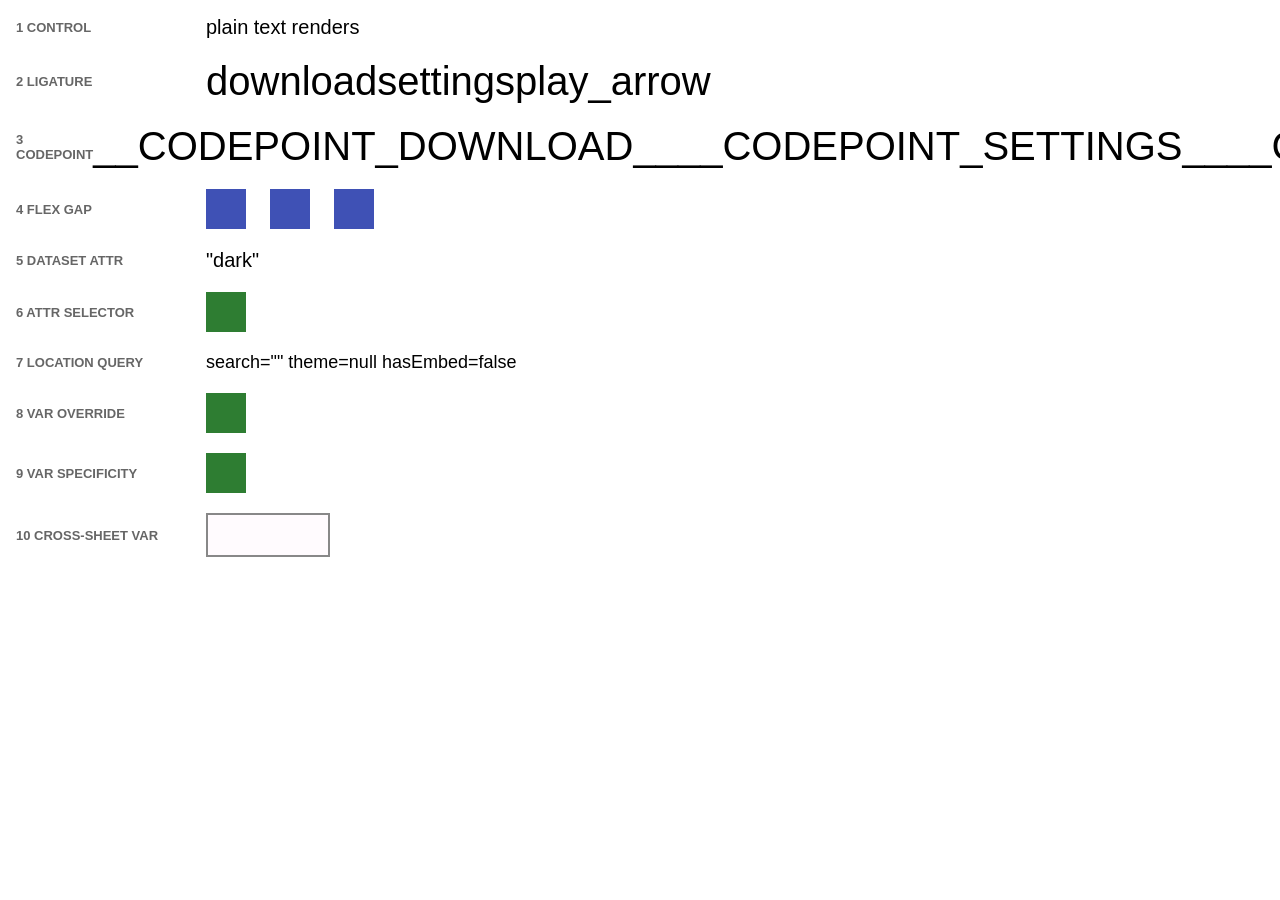
==== scripts/webf-verify/probe.html @ 17c736d9 "test(webf): 探针加跨表变量与页面内省能力 新增两项检查（9 VAR SPECIFICITY / 10 CROSS-SHEET VAR）用于排查主题失效： 第 8 行把 :root 写在 h" ====
<!DOCTYPE html>
<!--
  WebF 图标连字生死闸探针（songloft-org/songloft#341）

  这个页面刻意加载**真实的** common.css 与真实字体文件（由 entrypoint.sh 组合的
  docroot 提供），不复刻简化版 —— 否则测不到真实条件。

  怎么读截图（每一行都是自解释的判据）：
    1. CONTROL      纯文本，证明页面真的加载并渲染了。这行都没有 → 别看后面几行
    2. LIGATURE     插件里 ~350 处的真实写法。出现图标字形 = 闸通过；
                    出现英文单词 "download settings play_arrow" = 闸失败
                    （Material Symbols 刻意保留了拉丁字母轮廓做降级，所以
                     连字失效时会显示可读单词而不是豆腐块）
    3. CODEPOINT    闸失败时的补救路径能否走通。码点由 entrypoint.sh 用
                    fontTools 从真实 woff2 的 cmap 里查出来后注入，不靠猜
    4. FLEX GAP     覆盖面最广的单一 CSS 特性（common.css 7 处 + 插件 348 处）。
                    三个方块之间有间距 = 支持
-->
<html lang="zh-CN">
<head>
  <meta charset="utf-8">
  <title>WebF probe</title>
  <link rel="stylesheet" href="./common.css">
  <!-- 顺序刻意在 common.css 之后，模拟插件自己的 style.css，见 probe-after.css -->
  <link rel="stylesheet" href="./probe-after.css">
  <style>
    body { margin: 0; padding: 16px; background: #fff; color: #000;
           font-family: Roboto, sans-serif; }
    .row { display: flex; align-items: center; margin-bottom: 20px; }
    .tag { width: 190px; font-size: 13px; font-weight: 700; color: #666; }
    .gapbox { display: flex; gap: 24px; }
    .gapbox i { width: 40px; height: 40px; background: #3f51b5; display: block; }
  </style>
</head>
<body>
  <div class="row">
    <span class="tag">1 CONTROL</span>
    <span style="font-size:20px">plain text renders</span>
  </div>

  <div class="row">
    <span class="tag">2 LIGATURE</span>
    <span class="material-symbols-outlined" style="font-size:40px">download</span>
    <span class="material-symbols-outlined" style="font-size:40px">settings</span>
    <span class="material-symbols-outlined" style="font-size:40px">play_arrow</span>
  </div>

  <div class="row">
    <span class="tag">3 CODEPOINT</span>
    <span class="material-symbols-outlined" style="font-size:40px">__CODEPOINT_DOWNLOAD__</span>
    <span class="material-symbols-outlined" style="font-size:40px">__CODEPOINT_SETTINGS__</span>
    <span class="material-symbols-outlined" style="font-size:40px">__CODEPOINT_PLAY_ARROW__</span>
  </div>

  <div class="row">
    <span class="tag">4 FLEX GAP</span>
    <span class="gapbox"><i></i><i></i><i></i></span>
  </div>

  <!--
    5/6 分离「主题不生效」的两个可能原因（songloft-org/songloft#341）。
    common.js 用 documentElement.dataset.theme 写属性，common.css 用
    html[data-theme="dark"] 选择 —— 任一环断掉主题都不生效，而现象一样。
      5 显示 getAttribute('data-theme') 的真实值：null = dataset setter 没写进属性
      6 方块变绿 = 属性选择器匹配成功；仍是红 = 选择器没匹配
  -->
  <div class="row">
    <span class="tag">5 DATASET ATTR</span>
    <span id="attrval" style="font-size:20px">(script did not run)</span>
  </div>

  <div class="row">
    <span class="tag">6 ATTR SELECTOR</span>
    <span id="selbox"></span>
  </div>

  <!--
    7 common.js 靠 window.location.search 读 ?theme= 与 ?embed=。若 WebF 不把
    query 暴露到 location，主题与嵌入模式会**同时**静默失效，而现象只是「页面
    看起来是亮色」，极易误判成 CSS 问题。用 run.sh 传带 query 的 PROBE_URL 观察。
  -->
  <div class="row">
    <span class="tag">7 LOCATION QUERY</span>
    <span id="loc" style="font-size:18px">(script did not run)</span>
  </div>

  <!--
    8 common.css 的暗色主题不是靠直接属性，而是在 html[data-theme="dark"] 里
    **重定义 CSS 变量**（约 40 个 --md-*），元素侧用 var() 引用。所以第 6 行通过
    不代表主题能用 —— 必须单独验「更具体的选择器重定义变量后，var() 是否重解析」。
    绿 = 变量覆盖生效；红 = 只认 :root 的初值，暗色主题整体失效。
  -->
  <div class="row">
    <span class="tag">8 VAR OVERRIDE</span>
    <span id="varbox"></span>
  </div>

  <!--
    9 第 8 行区分不出「按优先级」与「按源码顺序取最后」—— 它把 :root 写在
    html[data-theme] 之前，两种实现都会变绿。这里把顺序反过来：
      html[data-theme="dark"] 优先级 (0,1,1) 高于 :root (0,1,0)，
      所以按 CSS 规范**无论源码顺序**都应取绿。
    绿 = 按优先级裁决（正确）；红 = 按源码顺序取最后（bug）。
    这正是真实插件页的处境：插件自己的 style.css 在 common.css 之后加载，
    并在 :root 里用亮色重定义同名 --md-* 变量。
  -->
  <div class="row">
    <span class="tag">9 VAR SPECIFICITY</span>
    <span id="varbox2"></span>
  </div>

  <!--
    10 跨样式表的变量优先级 —— 最接近真实插件页的处境。
    common.css 在 html[data-theme="dark"] 里给 --md-surface 定了暗色 #1C1B1F，
    随后加载的 probe-after.css 在 :root 里用亮色 #FFFBFE 覆盖同名变量。
    按规范优先级仍应取暗色。
      深色方块 = 跨表也按优先级裁决（正确）
      浅色方块 = 只按样式表顺序裁决 → 这就是插件页暗色主题失效的根因
  -->
  <div class="row">
    <span class="tag">10 CROSS-SHEET VAR</span>
    <span id="crossbox"></span>
  </div>

  <style>
    #selbox { width: 40px; height: 40px; display: block; background: #c62828; }
    html[data-theme="dark"] #selbox { background: #2e7d32; }

    :root { --probe-c: #c62828; }
    html[data-theme="dark"] { --probe-c: #2e7d32; }
    #varbox {
      width: 40px; height: 40px; display: block;
      background: var(--probe-c);
    }

    /* 顺序刻意与上面相反：低优先级的 :root 写在后面 */
    html[data-theme="dark"] { --probe-d: #2e7d32; }
    :root { --probe-d: #c62828; }
    #varbox2 {
      width: 40px; height: 40px; display: block;
      background: var(--probe-d);
    }
  </style>
  <script>
    document.documentElement.dataset.theme = 'dark';
    document.getElementById('attrval').textContent =
      JSON.stringify(document.documentElement.getAttribute('data-theme'));

    var sp = new URLSearchParams(window.location.search);
    document.getElementById('loc').textContent =
      'search=' + JSON.stringify(window.location.search) +
      '  theme=' + JSON.stringify(sp.get('theme')) +
      '  hasEmbed=' + sp.has('embed');
  </script>
</body>
</html>
---- scripts/webf-verify/probe-after.css ----
/* 模拟插件自己的 style.css：在 common.css **之后**加载，并在 :root 里用亮色
   重定义 common.css 已在 html[data-theme="dark"] 里定义过的同名变量。
   这正是 subsonic 等插件的真实情形（songloft-org/songloft#341）。

   按 CSS 规范，html[data-theme="dark"] 优先级 (0,1,1) 高于 :root (0,1,0)，
   **跨样式表同样按优先级裁决**，所以 --md-surface 应保持 common.css 的暗色值。
   若探针第 10 行显示亮色，说明 WebF 只按样式表/源码顺序裁决，那就是主题失效的根因。 */
:root {
  --md-surface: #FFFBFE;
}

#crossbox {
  width: 120px;
  height: 40px;
  display: block;
  background: var(--md-surface);
  border: 2px solid #888;
}
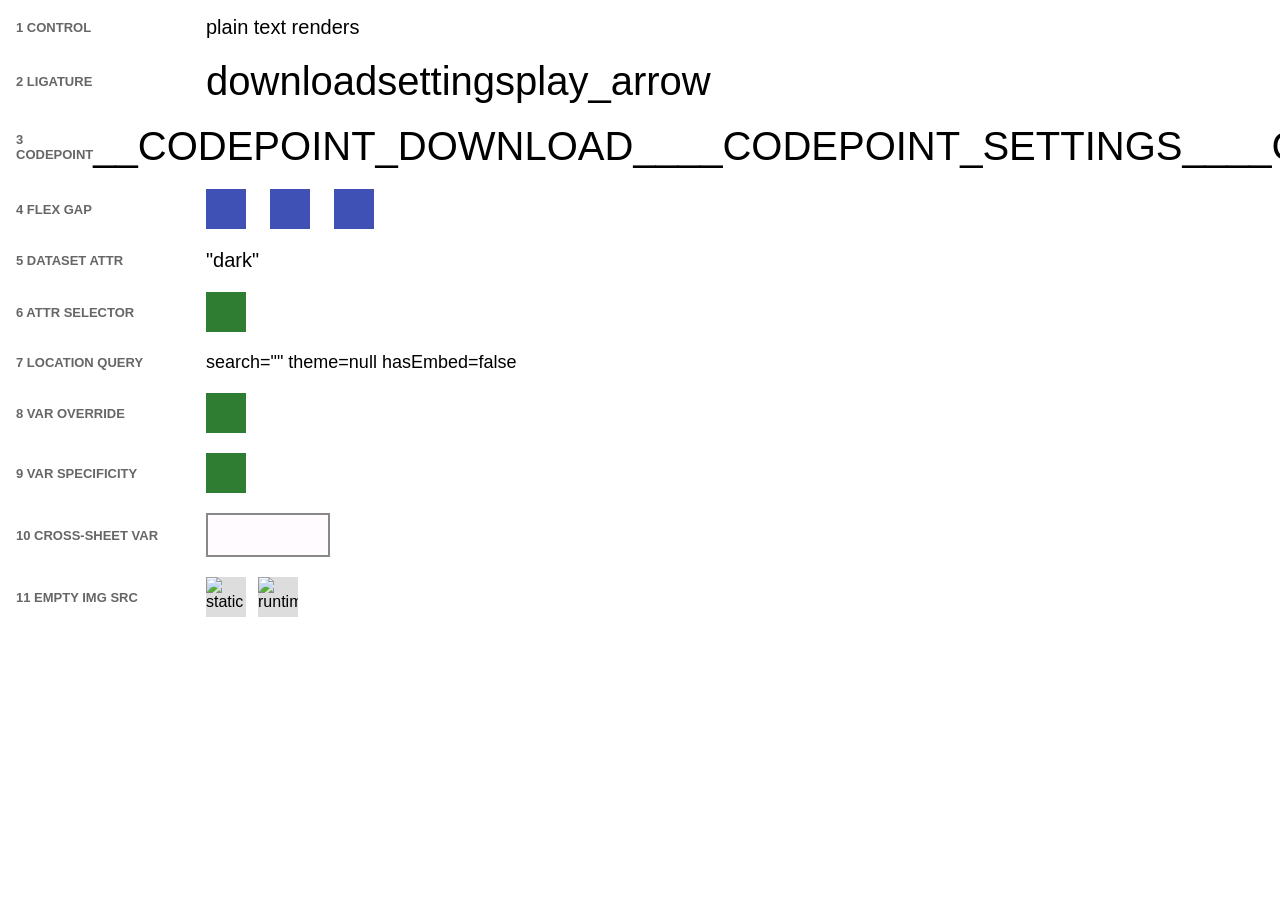
==== commit 4fe5d161: "fix(plugin): WebF 侧关掉 HTTP 缓存并转发页面 JS 错误到日志 两处都是排查用户 WebF 报错时定下来的（songloft-org/songloft#341）。  页面 JS" ====
--- a/scripts/webf-verify/probe.html
+++ b/scripts/webf-verify/probe.html
@@ -23,6 +23,8 @@
   <link rel="stylesheet" href="./common.css">
   <!-- 顺序刻意在 common.css 之后，模拟插件自己的 style.css，见 probe-after.css -->
   <link rel="stylesheet" href="./probe-after.css">
+  <!-- 加载真实的 common.js：第 11 行的空 src 兜底就在它里面，不加载就测不到 -->
+  <script src="./common.js"></script>
   <style>
     body { margin: 0; padding: 16px; background: #fff; color: #000;
            font-family: Roboto, sans-serif; }
@@ -122,6 +124,20 @@
     <span id="crossbox"></span>
   </div>
 
+  <!--
+    11 空 img src。按规范 src="" 是无效值、浏览器不发请求；WebF 会把它解析成
+    当前文档 URL，把这个 HTML 抓回来当图片解码，报 Failed to decode image
+    (mime=text/html)。common.js 里有 WebF-only 的兜底（属性扫描 + 访问器拦截），
+    这两个元素就是它的回归用例：日志里不该再出现 decode image 报错。
+      左：HTML 里写死的 src=""（解析器设的是属性）
+      右：运行时 img.src = ''（走属性访问器）
+  -->
+  <div class="row">
+    <span class="tag">11 EMPTY IMG SRC</span>
+    <img id="emptystatic" src="" alt="static" style="width:40px;height:40px;background:#ddd">
+    <img id="emptyruntime" alt="runtime" style="width:40px;height:40px;background:#ddd;margin-left:12px">
+  </div>
+
   <style>
     #selbox { width: 40px; height: 40px; display: block; background: #c62828; }
     html[data-theme="dark"] #selbox { background: #2e7d32; }
@@ -142,9 +158,15 @@
     }
   </style>
   <script>
-    document.documentElement.dataset.theme = 'dark';
+    // 用 setAttribute 而不是 dataset：实测 WebF 里 documentElement.dataset 时机
+    // 不可靠（会是 null 并抛 TypeError），common.js 也因此改掉了。探针要跟产品
+    // 代码用同一种写法，否则测的是探针自己的 bug。
+    document.documentElement.setAttribute('data-theme', 'dark');
     document.getElementById('attrval').textContent =
       JSON.stringify(document.documentElement.getAttribute('data-theme'));
+
+    // 运行时把 src 置空 —— 未打补丁时这一行会触发一次 decode image 报错
+    document.getElementById('emptyruntime').src = '';
 
     var sp = new URLSearchParams(window.location.search);
     document.getElementById('loc').textContent =
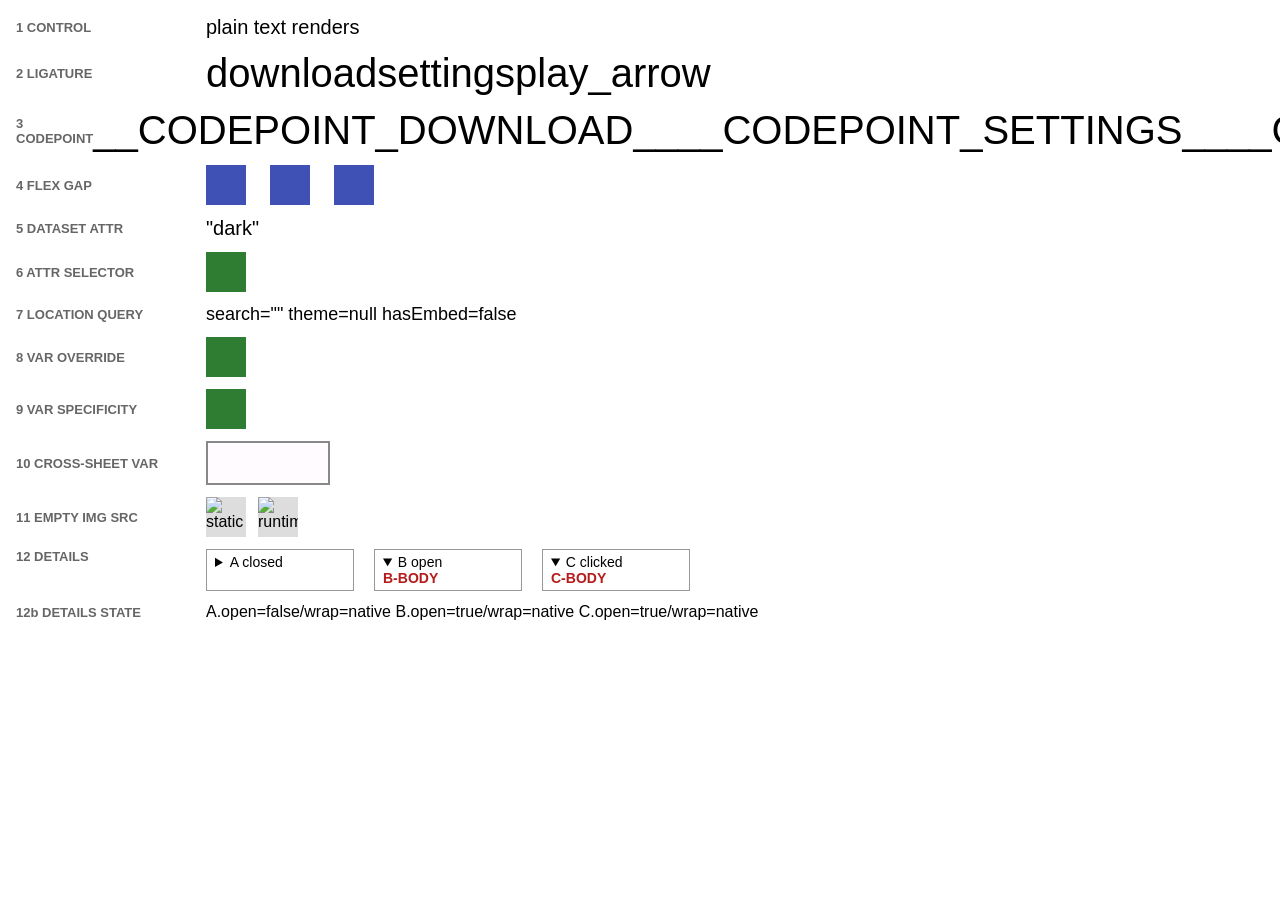
==== commit d92b915e: "test(webf-verify): 给探针加 <details> 垫片回归用例 WebF 里 details/summary 不在两份标签注册表里，会降级成普通块元素——内容永远 摊开、点击无反应。" ====
--- a/scripts/webf-verify/probe.html
+++ b/scripts/webf-verify/probe.html
@@ -28,7 +28,10 @@
   <style>
     body { margin: 0; padding: 16px; background: #fff; color: #000;
            font-family: Roboto, sans-serif; }
-    .row { display: flex; align-items: center; margin-bottom: 20px; }
+    /* 12px 而不是更宽松的间距：WebF 的窗口在容器里实测只有 1280x717（Xvfb 屏幕是
+       1280x900，下方黑色区域是 Flutter 压根没画的部分），12 组检查必须全部挤进
+       717px 才不会被截掉 —— 被截掉的行看起来就像「脚本没跑」。 */
+    .row { display: flex; align-items: center; margin-bottom: 12px; }
     .tag { width: 190px; font-size: 13px; font-weight: 700; color: #666; }
     .gapbox { display: flex; gap: 24px; }
     .gapbox i { width: 40px; height: 40px; background: #3f51b5; display: block; }
@@ -138,7 +141,41 @@
     <img id="emptyruntime" alt="runtime" style="width:40px;height:40px;background:#ddd;margin-left:12px">
   </div>
 
+  <!--
+    12 <details>/<summary> 垫片。WebF 的两份标签注册表里都没有 details/summary，
+    它们降级为 _UnknownHTMLElement（display:block）：子内容照常摊开显示、点击毫无
+    反应、没有三角标记。common.js 的 WebF-only 垫片（applyOnReady 时机）负责补上
+    折叠交互，这一组就是它的回归用例。
+
+    判据 —— 折叠/展开是否可交互（第三个由脚本代点，不需要人动手）：
+      A 默认       只看到「▸ A closed」一行，A-BODY **不可见**  ← 折叠生效
+      B open 属性  看到「▾ B open」+ B-BODY                     ← 尊重初始 open
+      C 脚本点击   看到「▾ C clicked」+ C-BODY                   ← 点击真能展开
+      三角标记     ▸/▾ 字形（连字失效时会退成 arrow_right 等单词，不影响折叠判定）
+    12b 是同一件事的文字化断言，避免只靠肉眼看方块：
+      期望 A.open=false/wrap=none  B.open=true/wrap=block  C.open=true/wrap=block
+      wrap=native → 垫片没跑（DOM 里没有 .sl-details-content 容器）
+      三个 open 全 false + BODY 全可见 → 垫片抛异常了，去 flutter.log 搜 shim failed
+  -->
+  <div class="row" style="align-items:flex-start">
+    <span class="tag">12 DETAILS</span>
+    <div class="dtrow">
+      <details id="dtA" class="probe-details"><summary>A closed</summary><div class="probe-dbody">A-BODY</div></details>
+      <details id="dtB" class="probe-details" open><summary>B open</summary><div class="probe-dbody">B-BODY</div></details>
+      <details id="dtC" class="probe-details"><summary>C clicked</summary><div class="probe-dbody">C-BODY</div></details>
+    </div>
+  </div>
+
+  <div class="row">
+    <span class="tag">12b DETAILS STATE</span>
+    <span id="dtstate" style="font-size:16px">(script did not run)</span>
+  </div>
+
   <style>
+    .dtrow { display: flex; gap: 20px; font-size: 14px; }
+    .probe-details { border: 1px solid #999; padding: 4px 8px; min-width: 130px; }
+    .probe-dbody { color: #b71c1c; font-weight: 700; }
+
     #selbox { width: 40px; height: 40px; display: block; background: #c62828; }
     html[data-theme="dark"] #selbox { background: #2e7d32; }
 
@@ -173,6 +210,38 @@
       'search=' + JSON.stringify(window.location.search) +
       '  theme=' + JSON.stringify(sp.get('theme')) +
       '  hasEmbed=' + sp.has('embed');
+
+    // details 垫片在 DOMContentLoaded 里改 DOM，而这段内联脚本跑在 DOMContentLoaded
+    // **之前**，所以读状态必须同样挂到该事件上。common.js 在 <head> 里先注册，
+    // 同一事件按注册顺序回调 → 这里一定后跑，读到的是垫片之后的 DOM。
+    document.addEventListener('DOMContentLoaded', function () {
+      var c = document.getElementById('dtC');
+      // 代替人手点击：垫片把 click 挂在 summary 上。
+      // 刻意只用 HTMLElement.click()（最接近真实交互的一条路），**不再补
+      // dispatchEvent 兜底** —— 实测 WebF 的 click() 是**异步**投递的：先 click()
+      // 再看 open 仍是旧值，于是兜底又派一次事件，两次 toggle 抵消，截图里 C 是
+      // 折叠的、而同步读到的 readout 却说 open=true，自相矛盾。
+      var s = c.getElementsByTagName('summary')[0];
+      if (s) { try { s.click(); } catch (e) { console.log('[probe] summary.click() threw: ' + e); } }
+
+      // 同理，状态必须**延迟**读，否则读到的是 click 投递前的旧值。
+      setTimeout(function () {
+        // 读 wrapper 的 **inline style** 而不是 getComputedStyle：垫片就是用内联
+        // display 折叠的，这样不依赖 WebF 的 computed style 实现。
+        // 浏览器原生 details 下压根没有这个 wrapper → 打印 native。
+        function wrap(id) {
+          var w = document.getElementById(id).getElementsByClassName('sl-details-content')[0];
+          return w ? (w.style.display || '(empty)') : 'native';
+        }
+        var text =
+          'A.open=' + document.getElementById('dtA').open + '/wrap=' + wrap('dtA') +
+          '  B.open=' + document.getElementById('dtB').open + '/wrap=' + wrap('dtB') +
+          '  C.open=' + c.open + '/wrap=' + wrap('dtC');
+        document.getElementById('dtstate').textContent = text;
+        // 同时回传到 flutter.log（截图糊掉时还有文字证据）
+        console.log('[probe] details ' + text);
+      }, 800);
+    });
   </script>
 </body>
 </html>
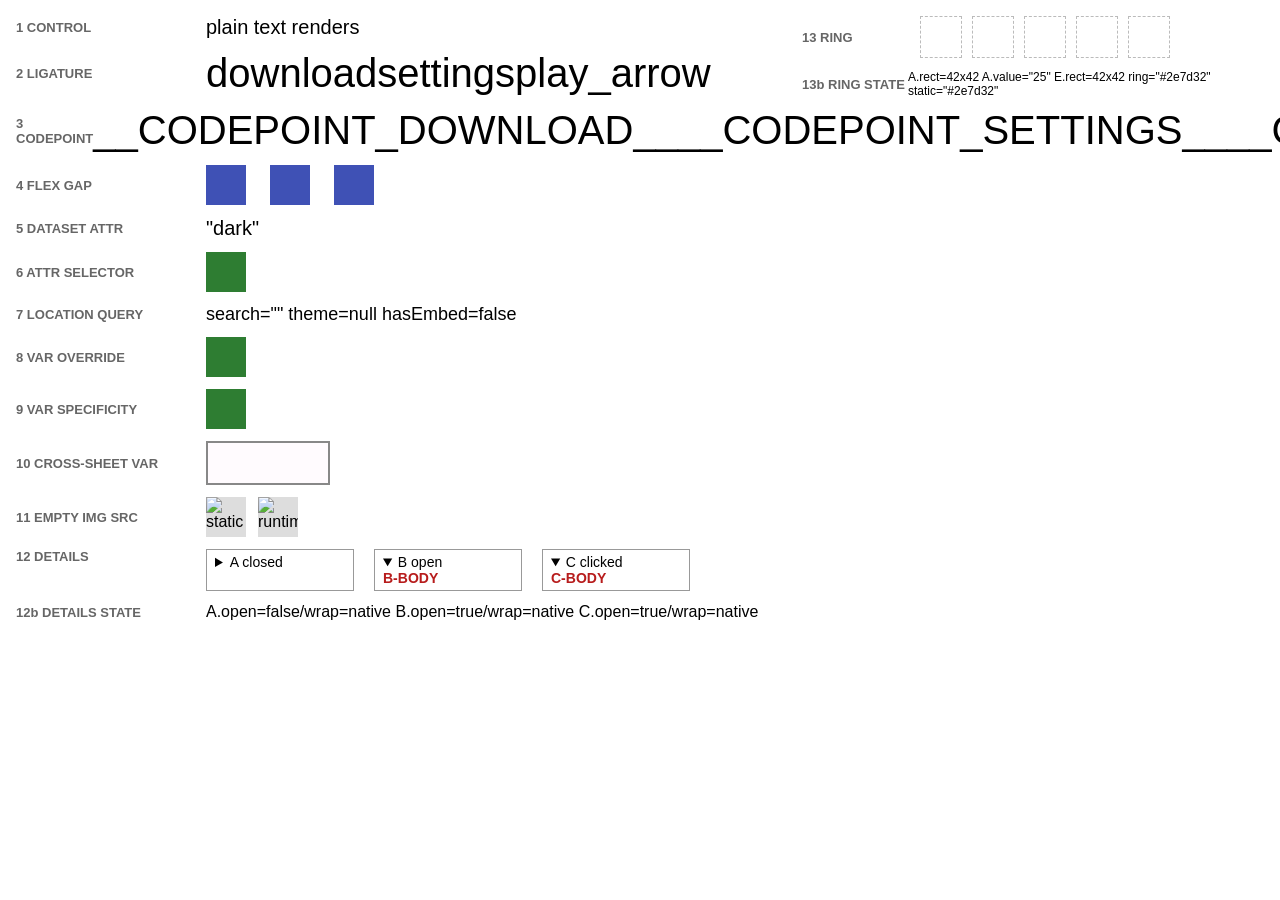
==== commit 9c568335: "feat(plugin): WebF 自定义元素注册基建 + <songloft-progress-ring> WebF 的 <svg> 实现是「把整棵子树重新序列化成字符串交给 flutter_sv" ====
--- a/scripts/webf-verify/probe.html
+++ b/scripts/webf-verify/probe.html
@@ -15,6 +15,12 @@
                     fontTools 从真实 woff2 的 cmap 里查出来后注入，不靠猜
     4. FLEX GAP     覆盖面最广的单一 CSS 特性（common.css 7 处 + 插件 348 处）。
                     三个方块之间有间距 = 支持
+    13. RING        自定义元素 <songloft-progress-ring>，判据见右列该行上方注释
+
+  版面：WebF 窗口实测只有 1280x717（Xvfb 屏是 1280x900，下方黑色区域是 Flutter
+  压根没画的部分），单列纵向已经被 12 组占满，所以从第 13 组起改成**两列**：
+  左列 1~12b（原样不动），右列 13 起。加新检查行前先确认它落在 717px 以内 ——
+  被截掉的行看起来和「脚本没跑」一模一样。
 -->
 <html lang="zh-CN">
 <head>
@@ -35,9 +41,17 @@
     .tag { width: 190px; font-size: 13px; font-weight: 700; color: #666; }
     .gapbox { display: flex; gap: 24px; }
     .gapbox i { width: 40px; height: 40px; background: #3f51b5; display: block; }
+    /* 两列版面，见文件头「版面」说明。宽度写死而不用 flex:1：
+       flex-grow 若在 WebF 下表现异常，右列会被挤到 0 宽而整组静默消失。 */
+    .cols { display: flex; gap: 24px; align-items: flex-start; }
+    .colL { width: 762px; }
+    .colR { width: 462px; }
+    .colR .tag { width: 118px; }
   </style>
 </head>
 <body>
+<div class="cols">
+<div class="col colL">
   <div class="row">
     <span class="tag">1 CONTROL</span>
     <span style="font-size:20px">plain text renders</span>
@@ -170,6 +184,68 @@
     <span class="tag">12b DETAILS STATE</span>
     <span id="dtstate" style="font-size:16px">(script did not run)</span>
   </div>
+</div><!-- /colL -->
+
+<div class="col colR">
+  <!--
+    13 自定义元素 <songloft-progress-ring>（songloft-org/songloft#341）。
+    这一组测的是**产品实现本身**：entrypoint.sh 每次运行把
+    lib/features/home/presentation/render/elements/ 拷进探针 lib/ 再编译，
+    probe_main.dart 调的是产品的 SongloftCustomElements.ensureRegistered()。
+
+    五个 40x40 虚线盒，尺寸一律走 inline style（也就是同时验了「CSS width/height
+    是否真的到得了 renderStyle」—— 到不了就会退成 36px 默认边长，一眼看得出）。
+
+      A 属性驱动重绘   HTML 里 value="0"（只有轨道），脚本在 +600ms 改成 25
+                       → 应出现 **1/4 圈**深绿弧。仍是纯轨道 = attributeDidUpdate
+                       那条链没触发重绘
+      B 越界夹紧       value="500" max="100" → 应是**整圈**（不是空、也不是绕多圈）
+      C 非法值不崩     value="oops" max="0"（退化区间）stroke-width="-3"
+                       → 应只画轨道且**页面其余部分照常**；整页白/该盒空白 = 崩了。
+                       `color="var(--probe-blue)"` 也归这一类：**属性里的 var()
+                       在 WebF 下解析不出来**（CSSColor.parseColor 只在样式系统
+                       预先展开过 var 的场景下工作，拿原始 `var(...)` 字符串返回
+                       null），元素按「无效颜色」处理 → 退回继承来的黑色。
+                       故轨道应是**淡黑色细圈**，不是淡红也不是淡蓝。
+                       哪天它变蓝了 = WebF 支持了，可以回头放宽文档的说法。
+                       flutter.log 里应有两条 `不是有效数字/不是有效颜色` 警告
+      D 主题跟随       不写 color 属性，靠 CSS `#ringD { color: var(--probe-ring) }`
+                       （currentColor 语义）。脚本在 +600ms 把该变量由红改绿。
+                       绿 3/4 圈 = CSS 变量驱动的重绘也走通了；红 = 只有首帧对，
+                       运行时改主题不重绘（此时应改用 color 属性驱动）
+      E 负向对照       <songloft-not-registered>，同样的属性与尺寸但**没注册**。
+                       必须是**空的虚线盒**。它里面也画出环 = 说明弧不是我们的
+                       Dart 元素画的（例如某个 CSS/垫片副作用），整组结论作废
+    13b 是同一件事的文字化断言（截图糊掉时的兜底），期望：
+      A.rect=40x40  A.value="25"  E.rect=40x40  ring=""  static=""
+      rect=0x0 → WidgetElement 压根没拿到盒模型（不是没画，是没有盒子）。
+      两个 var 读回都是 ""：**WebF 的 getComputedStyle 不暴露自定义属性**
+      （实测结论；static 那个是从未被改过的 :root 变量，作对照用），所以
+      「读回是空」不能用来判断 setProperty 有没有生效 —— 那个只能看 D 的颜色。
+      若哪天 ring="" 而 static 有值，才说明是 setProperty 真的没写进去。
+  -->
+  <div class="row">
+    <span class="tag">13 RING</span>
+    <span class="ringrow">
+      <songloft-progress-ring id="ringA" class="ringbox" value="0" max="100"
+        color="#2e7d32" style="width:40px;height:40px"></songloft-progress-ring>
+      <songloft-progress-ring id="ringB" class="ringbox" value="500" min="0" max="100"
+        color="#3f51b5" stroke-width="6" style="width:40px;height:40px"></songloft-progress-ring>
+      <songloft-progress-ring id="ringC" class="ringbox" value="oops" max="0"
+        stroke-width="-3" color="var(--probe-blue)" style="width:40px;height:40px"></songloft-progress-ring>
+      <songloft-progress-ring id="ringD" class="ringbox" value="75" max="100"
+        line-cap="round" stroke-width="5" style="width:40px;height:40px"></songloft-progress-ring>
+      <songloft-not-registered id="ringE" class="ringbox" value="75" max="100"
+        color="#2e7d32" style="width:40px;height:40px"></songloft-not-registered>
+    </span>
+  </div>
+
+  <div class="row">
+    <span class="tag">13b RING STATE</span>
+    <span id="ringstate" style="font-size:12px">(script did not run)</span>
+  </div>
+</div><!-- /colR -->
+</div><!-- /cols -->
 
   <style>
     .dtrow { display: flex; gap: 20px; font-size: 14px; }
@@ -193,6 +269,14 @@
       width: 40px; height: 40px; display: block;
       background: var(--probe-d);
     }
+
+    .ringrow { display: flex; gap: 10px; align-items: center; }
+    /* 虚线边框由 WebF 自己的盒模型绘制，环由我们的 CustomPaint 绘制 ——
+       两者分离，所以「有框无环」（E）与「有框有环」（A~D）一眼可辨。 */
+    .ringbox { border: 1px dashed #bbb; }
+    :root { --probe-ring: #c62828; --probe-blue: #3f51b5; }
+    /* 刻意不给 color 属性，验 currentColor 那条链 */
+    #ringD { color: var(--probe-ring); }
   </style>
   <script>
     // 用 setAttribute 而不是 dataset：实测 WebF 里 documentElement.dataset 时机
@@ -242,6 +326,54 @@
         console.log('[probe] details ' + text);
       }, 800);
     });
+
+    // ── 13 自定义元素：运行时更新 + 读回 ──────────────────────────────
+    // 单独一个 DOMContentLoaded 回调，不与 details 那段混在一起：任一段抛异常
+    // 都不该让另一段的 readout 停在 "(script did not run)"，否则会误判成
+    // 「整个内联脚本没跑」。
+    document.addEventListener('DOMContentLoaded', function () {
+      function rectOf(id) {
+        var el = document.getElementById(id);
+        if (!el) return 'missing';
+        try {
+          var r = el.getBoundingClientRect();
+          return Math.round(r.width) + 'x' + Math.round(r.height);
+        } catch (e) { return 'rect-threw'; }
+      }
+      // 刻意延后到首帧之后再改，模拟真实插件「先渲染、再拿到数据更新进度」的时序；
+      // 首帧就写死的话测不出「变更能否触发重绘」。
+      setTimeout(function () {
+        try {
+          // ① 属性驱动（保证重绘的那条路）
+          document.getElementById('ringA').setAttribute('value', '25');
+          // ② CSS 变量驱动（ringD 靠 color: var(--probe-ring) 取色）
+          document.documentElement.style.setProperty('--probe-ring', '#2e7d32');
+        } catch (e) {
+          console.log('[probe] ring update threw: ' + e);
+        }
+        // 两个变量都读：--probe-ring 是刚被 setProperty 改过的，--probe-c 是
+        // :root 里从未动过的。两个都空 = getComputedStyle 不暴露自定义属性
+        // （WebF 实测如此），而不是 setProperty 没生效 —— 这两种原因看起来一样，
+        // 但结论完全相反，必须靠对照区分。
+        function varOf(name) {
+          try {
+            return (getComputedStyle(document.documentElement)
+              .getPropertyValue(name) || '').trim();
+          } catch (e) { return '(threw)'; }
+        }
+        setTimeout(function () {
+          var text =
+            'A.rect=' + rectOf('ringA') +
+            ' A.value=' + JSON.stringify(
+              document.getElementById('ringA').getAttribute('value')) +
+            ' E.rect=' + rectOf('ringE') +
+            ' ring=' + JSON.stringify(varOf('--probe-ring')) +
+            ' static=' + JSON.stringify(varOf('--probe-c'));
+          document.getElementById('ringstate').textContent = text;
+          console.log('[probe] ring ' + text);
+        }, 400);
+      }, 600);
+    });
   </script>
 </body>
 </html>
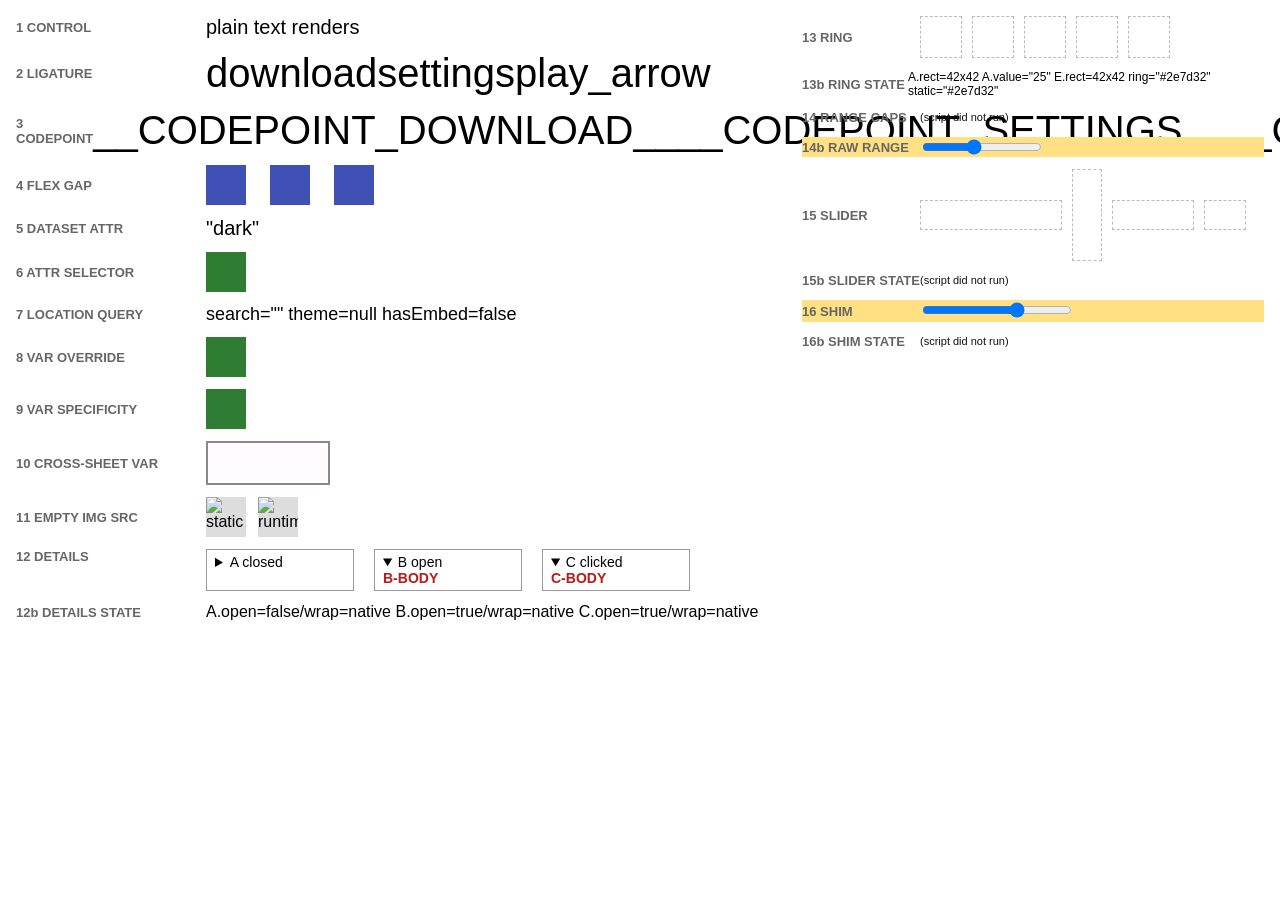
==== commit 0e27833a: "feat(plugin): 加 <songloft-slider> 补 WebF 缺失的 input[type=range] (songloft-org/songloft#341) WebF 的 in" ====
--- a/scripts/webf-verify/probe.html
+++ b/scripts/webf-verify/probe.html
@@ -16,11 +16,20 @@
     4. FLEX GAP     覆盖面最广的单一 CSS 特性（common.css 7 处 + 插件 348 处）。
                     三个方块之间有间距 = 支持
     13. RING        自定义元素 <songloft-progress-ring>，判据见右列该行上方注释
+    14~16 SLIDER    input[type=range] 的能力事实、自定义元素 <songloft-slider>、
+                    以及 common.js 的 range 垫片，判据见右列各行上方注释
 
   版面：WebF 窗口实测只有 1280x717（Xvfb 屏是 1280x900，下方黑色区域是 Flutter
   压根没画的部分），单列纵向已经被 12 组占满，所以从第 13 组起改成**两列**：
   左列 1~12b（原样不动），右列 13 起。加新检查行前先确认它落在 717px 以内 ——
   被截掉的行看起来和「脚本没跑」一模一样。
+
+  合成拖动（DRAG_PROBE）：本页面没有交互驱动能力，「滑块真的能拖」只能由 Dart 侧
+  用 WidgetsBinding.handlePointerEvent 合成 Pointer 事件来验（走的是真实 hit-test →
+  Flutter 手势路径）。坐标由本页把 getBoundingClientRect() 经 WebF methodChannel
+  报给 Dart，拖完 Dart 再回调 window.__slDragDone() 让本页把结果打进 console。
+  **默认关**（--dart-define=DRAG_PROBE=true 才开），免得给既有 13 组的截图基线
+  引入不确定性。
 -->
 <html lang="zh-CN">
 <head>
@@ -244,6 +253,154 @@
     <span class="tag">13b RING STATE</span>
     <span id="ringstate" style="font-size:12px">(script did not run)</span>
   </div>
+
+  <!--
+    14 `input[type=range]` 在 WebF 里的**能力事实**（songloft-org/songloft#341 Step 3）。
+    纯 JS，不涉及任何自定义元素 —— 它回答的是「垫片能怎么写」这个前置问题，
+    每一项的结论都直接决定 common.js 里 rangeSliderShim 的架构，所以固化成回归行。
+
+      qsa      document.querySelectorAll('input[type=range]') 的命中数。
+               0 → 属性选择器在 WebF 下不可用，垫片只能 getElementsByTagName + 逐个判 type
+      val      HTML 里 value="42" 是否到得了 .value 属性。WebF 把 value= 映射到
+               defaultValue（input.dart:200-202），再由 defaultValue setter 在
+               「当前 live 值为空」时灌进 _value（input.dart:61-81），所以应为 "42"
+      min      el.min。实测是**空串**（HTML 里写的是 min="0"，反射的话应得 "0"）——
+               min/max/step 在 WebF 里完全没有实现，只是普通 DOM 属性。
+               垫片必须自己 getAttribute 读。哪天这里出现 "0" 了 = 上游实现了反射
+      ownDesc/protoDesc  .value 的属性描述符落在哪一层。实测两层都有 accessor
+               且 configurable=true（own 那层优先），这决定下面 shadowV 有没有戏
+      shadowV  **本任务最关键的一项**：能否用 Object.defineProperty 在实例上遮蔽
+               .value 的 get/set。判据是**哨兵往返**而不是「defineProperty 没抛异常」——
+               QuickJS 的 exotic get_own_property 处理器优先级高于普通 own property，
+               所以「描述符装上了」不等于「读写真的走我们的访问器」。
+               ok   → 垫片可以事件驱动地拦到 JS 对 .value 的写入（零轮询）
+               FAIL → 只能轮询 diff .value
+      shadowM  同理测 el.matches。miot 用 el.matches(':active') 判断「用户正在拖，
+               别用轮询结果覆盖」，而隐藏后的 input 永远进不了 :active
+               （element.dart:245 的 isActive 只由落在它自己身上的指针事件置位）
+      active   遮蔽之前 el.matches(':active') 的真实返回值（应为 false）
+      evt      JS 侧 el.dispatchEvent(new Event('input')) 能否被同元素上的
+               addEventListener('input') 收到。这是「事件通道本身通不通」的对照项，
+               真正要验的 Dart→JS 那一跳在 15b
+  -->
+  <div class="row" style="align-items:flex-start">
+    <span class="tag">14 RANGE CAPS</span>
+    <span id="rangecaps" class="caps">(script did not run)</span>
+  </div>
+
+  <!--
+    14b WebF 下 input[type=range] 的**原始渲染**。带 data-sl-no-slider，垫片会跳过它
+    （那个属性同时也是给插件的正式退出开关），所以这一格永远显示 WebF 的原生表现：
+      一个可编辑**文本框**（里面是 "42"）= 交接文档记载的表现
+      一个滑块                          = WebF 上游修了 range，本 Step 可以考虑退役
+      **整行连 tag 文字一起消失**        = 实测就是这个（见下）
+
+    实测结论（比交接文档记的「静默渲染成一个可编辑文本框」更严重）：这一整行
+    在 WebF 下**一个像素都不画** —— 没有文本框、没有 "14b RAW RANGE" 那几个字，
+    连这个 div 自己的 `background:#ffe082` 都不出现（这就是把行染成黄色的用意：
+    黄的都看不到，说明不是「input 画得不像滑块」，而是整行的绘制没了）。
+    而 14 组里 tagRect=118x40 / rawRect=120x24 说明**盒模型完全正常**，
+    所以这是绘制层的问题，不是布局塌了。
+
+    没有进一步区分「input 的 widget 盖了一层不透明白」还是「整行 paint 被整体跳过」
+    —— 两者在白底上表现一样，而对本 Step 的结论无影响：垫片把 input 隐藏之后
+    第 16 组那一行（同样染了黄）就正常显示了，行背景、tag、滑块全都在。
+  -->
+  <div class="row" style="background:#ffe082">
+    <span class="tag">14b RAW RANGE</span>
+    <input type="range" id="rawRange" min="0" max="100" value="42"
+      data-sl-no-slider style="width:120px">
+  </div>
+
+  <!--
+    15 自定义元素 `<songloft-slider>` 本身（不经垫片，直接写标签）。
+    与第 13 组同理，测的是**产品实现**：entrypoint.sh 每次把
+    lib/features/home/presentation/render/elements/ 拷进探针再编译。
+
+      H  横向，value=30 max=100 step=10，`color` 属性给深绿。
+         应看到左侧 30% 深绿 + 右侧淡绿轨道 + 一个圆把手
+      V  竖向（orientation="vertical"），value=70。**min 在下、max 在上**，
+         所以填充段应在**下方 70%**、把手在偏上位置。这是音量条的普遍预期，
+         也与 miot 原本用 rotate(-90deg) 转出来的方向一致
+      D  disabled，value=50。整体应明显变淡（×0.38）且**拖不动**
+         （build 在 disabled 时压根不套 GestureDetector）
+      N  负向对照 <songloft-slider-nope>，同样属性但**没注册**：必须是空虚线盒。
+         它里面也画出滑块 = 弧不是我们的 Dart 元素画的，整组结论作废
+
+    DRAG_PROBE 开启时，H 与 V 会被 Dart 侧合成的 Pointer 事件各拖一次，结果进 15b。
+  -->
+  <div class="row">
+    <span class="tag">15 SLIDER</span>
+    <span class="sldrow">
+      <songloft-slider id="sldH" class="sldbox" value="30" min="0" max="100"
+        step="10" color="#2e7d32" style="width:140px;height:28px"></songloft-slider>
+      <songloft-slider id="sldV" class="sldbox" orientation="vertical" value="70"
+        min="0" max="100" color="#3f51b5" style="width:28px;height:90px"></songloft-slider>
+      <songloft-slider id="sldD" class="sldbox" value="50" disabled
+        color="#2e7d32" style="width:80px;height:28px"></songloft-slider>
+      <songloft-slider-nope id="sldN" class="sldbox" value="70"
+        style="width:40px;height:28px"></songloft-slider-nope>
+    </span>
+  </div>
+
+  <!--
+    15b 15 组的文字化断言 + **Dart→JS 事件通道**的判据（本项目第一次真用
+    Element.dispatchEvent 从 Dart 侧派事件给页面 JS，不能假定它通）：
+      H.rect / V.rect / N.rect  都应是 HTML 里写的尺寸；0x0 → WidgetElement 没拿到盒模型
+      Hin/Hch                   H 上收到的 input / change 次数
+      Vin/Vch                   V 上收到的 input / change 次数
+      Hdata/Vdata               最后一次 input 事件的 event.data（Dart 侧塞进去的新值）
+    DRAG_PROBE 关时四个计数都应是 0（页面自己不动它们）；
+    DRAG_PROBE 开时 in>0 且 ch>0 且 data 是个变了的数 = 整条链通。
+    in=0 而截图里把手确实动了 = 渲染通、事件没通（那插件就收不到通知）。
+  -->
+  <div class="row" style="align-items:flex-start">
+    <span class="tag">15b SLIDER STATE</span>
+    <span id="sldstate" class="caps">(script did not run)</span>
+  </div>
+
+  <!--
+    16 common.js 的 range 垫片（rangeSliderShim）端到端。
+    这里**只写一个普通 `<input type=range>`**，别的什么都不写 —— 剩下的全归垫片：
+    隐藏原 input、插入 <songloft-slider>、双向同步、转写 disabled、
+    把滑块事件重新派回 input。这一格里如果只看到一个文本框，就是垫片没跑。
+
+    左边这个是垫片管的；它旁边不额外画对照（14b 已经是对照了）。
+
+    inline style 刻意写成 **width:100%** 而不是固定 px：垫片会把 inline style 原样
+    拷到滑块上，而 miot #scheduleVolume 用的就是 `style="width:100%"`。这一格顺便验
+    「百分比宽度能不能到得了 WidgetElement 的 renderStyle」—— 到不了就会退成本元素的
+    160px 兜底，16b 的 sldRect 会显示 160xNN 而不是外层容器的 150xNN。
+  -->
+  <div class="row" style="background:#ffe082">
+    <span class="tag">16 SHIM</span>
+    <span style="display:block;width:150px">
+      <input type="range" id="shimRange" min="0" max="100" value="20"
+        data-sl-orientation="horizontal" style="width:100%">
+    </span>
+  </div>
+
+  <!--
+    16b 垫片的文字化断言。全部读的是**原 input**，也就是插件真正会读的那个对象：
+      made      垫片有没有造出滑块（none = 垫片没跑 / 抛异常，去 flutter.log 搜 shim failed）
+      sldRect   滑块的盒子。应是外层容器的 150xNN（说明拷过去的 width:100% 生效了）；
+                160xNN = 百分比没解析出来、退到了元素兜底宽度
+      inRect    原 input 的盒子。应是 **0x0**（display:none 真的生效了）
+      hidden    原 input 的隐藏方式（垫片给它加的 class + inline display 生效了没）
+      v0        垫片跑完时 input.value（应仍是 "20"，垫片不许改初值）
+      push      JS 写 input.value=65 之后，垫片有没有把它推给滑块
+                （读滑块的 value 属性；这是 JS→滑块方向，miot 有 5 处这么写）
+      dis       JS 写 input.disabled=true 之后滑块的 disabled 属性（utils.js:96 的路径）
+      在 DRAG_PROBE 开时还有：
+      drag      拖完之后 input.value
+      in/ch     原 input 上收到的 input / change 次数（miot 的两个监听器就挂在这）
+      act       拖动中 input.matches(':active') 的值 —— true 说明连
+                「插件靠 :active 判断别覆盖」这条也复原了；false 则要靠垫片自己抑制
+  -->
+  <div class="row" style="align-items:flex-start">
+    <span class="tag">16b SHIM STATE</span>
+    <span id="shimstate" class="caps">(script did not run)</span>
+  </div>
 </div><!-- /colR -->
 </div><!-- /cols -->
 
@@ -269,6 +426,14 @@
       width: 40px; height: 40px; display: block;
       background: var(--probe-d);
     }
+
+    /* 多行文字断言块。写死 width 而不用 flex:1：右列已经写死 462px，
+       flex-grow 若在 WebF 下表现异常会把这块挤成 0 宽而整段静默消失。 */
+    .caps { font-size: 11px; line-height: 14px; width: 330px; color: #111; }
+    .sldrow { display: flex; gap: 10px; align-items: center; }
+    /* 虚线框由 WebF 的盒模型绘制，滑块由我们的 CustomPaint 绘制 —— 两者分离，
+       所以「有框无滑块」（N）与「有框有滑块」（H/V/D）一眼可辨。 */
+    .sldbox { border: 1px dashed #bbb; }
 
     .ringrow { display: flex; gap: 10px; align-items: center; }
     /* 虚线边框由 WebF 自己的盒模型绘制，环由我们的 CustomPaint 绘制 ——
@@ -374,6 +539,241 @@
         }, 400);
       }, 600);
     });
+
+    // ── 14/15/16 滑块 ────────────────────────────────────────────────
+    // 又是单独一个 DOMContentLoaded 回调（与 details / ring 两段并列）：任一段抛
+    // 异常都不该让别人的 readout 停在 "(script did not run)"。
+    //
+    // common.js 在 <head> 里就把它的 applyOnReady 注册到了 DOMContentLoaded 上，
+    // 同一事件按注册顺序回调 → 垫片一定先跑，本段读到的是垫片之后的 DOM。
+    document.addEventListener('DOMContentLoaded', function () {
+      function put(id, text) {
+        var el = document.getElementById(id);
+        if (el) el.textContent = text;
+        // 截图会糊，flutter.log 才是断言通道
+        console.log('[probe] ' + id + ' ' + text);
+      }
+      function rectOf(el) {
+        if (!el) return 'missing';
+        try {
+          var r = el.getBoundingClientRect();
+          return Math.round(r.width) + 'x' + Math.round(r.height);
+        } catch (e) { return 'rect-threw'; }
+      }
+      function box(el) {
+        if (!el) return null;
+        try {
+          var r = el.getBoundingClientRect();
+          if (!r || !(r.width > 0) || !(r.height > 0)) return null;
+          return { x: r.left, y: r.top, w: r.width, h: r.height };
+        } catch (e) { return null; }
+      }
+      // 不用 querySelector('songloft-slider')：WebF 对自定义标签的类型选择器
+      // 支持面不敢假定（collectByTag 在 common.js 里就是为此退回
+      // getElementsByTagName 的）。这里直接扫兄弟节点，垫片把滑块插在原 input 之后。
+      function siblingSlider(input) {
+        var p = input && input.parentNode;
+        if (!p) return null;
+        for (var i = 0; i < p.childNodes.length; i++) {
+          var n = p.childNodes[i];
+          if (n.nodeType === 1 && n.tagName &&
+              n.tagName.toLowerCase() === 'songloft-slider') return n;
+        }
+        return null;
+      }
+
+      // ── 14 能力事实（纯 JS，全在 rawRange 上做；它带 data-sl-no-slider，
+      //    所以垫片不会碰它，测的是 WebF 的原生行为）────────────────────
+      var raw = document.getElementById('rawRange');
+      var caps = [];
+      function cap(name, fn) {
+        try { caps.push(name + '=' + fn()); }
+        catch (e) { caps.push(name + '=threw:' + ((e && e.message) || e)); }
+      }
+      var rawEvents = 0;
+      cap('qsa', function () {
+        return document.querySelectorAll('input[type=range]').length;
+      });
+      cap('val', function () { return JSON.stringify(raw.value); });
+      cap('min', function () { return String(raw.min); });
+      cap('ownDesc', function () {
+        var d = Object.getOwnPropertyDescriptor(raw, 'value');
+        return d ? (typeof d.get) + '/cfg=' + d.configurable : 'none';
+      });
+      cap('protoDesc', function () {
+        var p = Object.getPrototypeOf(raw), depth = 0;
+        while (p) {
+          var d = Object.getOwnPropertyDescriptor(p, 'value');
+          if (d) return 'd' + depth + '/' + (typeof d.get) + '/cfg=' + d.configurable;
+          p = Object.getPrototypeOf(p); depth++;
+        }
+        return 'none';
+      });
+      cap('active', function () { return String(raw.matches(':active')); });
+      // **判据是哨兵往返，不是「defineProperty 没抛异常」**：QuickJS 的 exotic
+      // get_own_property 处理器优先级高于普通 own property，描述符装上了也可能
+      // 读写照旧走原生。
+      cap('shadowV', function () {
+        var store = raw.value;
+        Object.defineProperty(raw, 'value', {
+          configurable: true,
+          get: function () { return store; },
+          set: function (v) { store = String(v); }
+        });
+        raw.value = '77';
+        var got = raw.value;
+        raw.value = '42'; // 复原（访问器装上了就写我们的 store，没装上就写原生，都对）
+        return got === '77' ? 'ok' : 'FAIL(read=' + JSON.stringify(got) + ')';
+      });
+      cap('shadowM', function () {
+        var orig = raw.matches;
+        Object.defineProperty(raw, 'matches', {
+          configurable: true, writable: true,
+          value: function (sel) {
+            if (sel === ':active') return true;
+            return orig.call(raw, sel);
+          }
+        });
+        return String(raw.matches(':active')) + '/' + String(raw.matches('#rawRange'));
+      });
+      cap('rawRect', function () { return rectOf(raw); });
+      // 与 rawRect 一起构成「14b 整行变白」的数字侧证据：这两个盒子都正常，
+      // 说明是绘制被 input 的 widget 盖住，不是布局塌了。
+      cap('tagRect', function () {
+        return rectOf(raw.parentNode.getElementsByClassName('tag')[0]);
+      });
+      try {
+        raw.addEventListener('input', function () { rawEvents++; });
+        raw.dispatchEvent(new Event('input'));
+      } catch (e) {
+        caps.push('evtThrew=' + ((e && e.message) || e));
+      }
+
+      // ── 15 自定义元素直接用 ───────────────────────────────────────
+      var sldH = document.getElementById('sldH');
+      var sldV = document.getElementById('sldV');
+      var st = { hIn: 0, hCh: 0, vIn: 0, vCh: 0, hData: null, vData: null };
+      function watch(el, inKey, chKey, dataKey) {
+        if (!el) return;
+        el.addEventListener('input', function (e) {
+          st[inKey]++;
+          st[dataKey] = e && e.data !== undefined ? e.data : '(no .data)';
+        });
+        el.addEventListener('change', function () { st[chKey]++; });
+      }
+      watch(sldH, 'hIn', 'hCh', 'hData');
+      watch(sldV, 'vIn', 'vCh', 'vData');
+
+      // ── 16 垫片端到端（全部读**原 input**，也就是插件真正会读的那个对象）──
+      var shim = document.getElementById('shimRange');
+      var made = siblingSlider(shim);
+      var sh = { in: 0, ch: 0, act: null, pushed: null, dis: null, dragged: null };
+      if (shim) {
+        shim.addEventListener('input', function () {
+          sh.in++;
+          // 拖动**中**读 :active —— 这是 miot js/playback.js:403 的判据，
+          // 隐藏后的 input 本来永远进不了 :active，能为 true 说明垫片补回来了
+          try { sh.act = shim.matches(':active'); } catch (e) { sh.act = 'threw'; }
+        });
+        shim.addEventListener('change', function () { sh.ch++; });
+      }
+      var shimV0 = shim ? JSON.stringify(shim.value) : 'missing';
+      var shimHidden = 'n/a';
+      try {
+        shimHidden = made
+          ? ('cls=' + JSON.stringify(shim.className) +
+             '/disp=' + JSON.stringify(shim.style.display || ''))
+          : 'no-slider';
+      } catch (e) { shimHidden = 'threw'; }
+
+      var finalized = false;
+      function finalize() {
+        if (finalized) return;
+        finalized = true;
+        // disabled 转写放最后测：它会让滑块拖不动，早测会打断上面的拖动断言。
+        // 读完立刻恢复，免得截图里第 16 组停在「变淡的禁用态」让人误判成渲染坏了。
+        try {
+          if (shim) shim.disabled = true;
+          sh.dis = made ? JSON.stringify(made.getAttribute('disabled')) : 'n/a';
+          if (shim) shim.disabled = false;
+        } catch (e) { sh.dis = 'threw'; }
+
+        put('rangecaps', caps.join('  ') + '  evt=' + rawEvents);
+        put('sldstate',
+          'H.rect=' + rectOf(sldH) + ' V.rect=' + rectOf(sldV) +
+          ' N.rect=' + rectOf(document.getElementById('sldN')) +
+          '  Hin=' + st.hIn + '/Hch=' + st.hCh + '/Hdata=' + JSON.stringify(st.hData) +
+          '  Vin=' + st.vIn + '/Vch=' + st.vCh + '/Vdata=' + JSON.stringify(st.vData));
+        put('shimstate',
+          'made=' + (made ? made.tagName.toLowerCase() : 'none') +
+          ' sldRect=' + rectOf(made) + ' inRect=' + rectOf(shim) +
+          ' hidden=' + shimHidden + ' v0=' + shimV0 +
+          '  push=' + sh.pushed + ' dis=' + sh.dis +
+          '  drag=' + JSON.stringify(sh.dragged) +
+          ' in=' + sh.in + '/ch=' + sh.ch + ' act=' + String(sh.act));
+      }
+      // Dart 侧合成拖动跑完会回调这里；DRAG_PROBE 关的时候它永远不来，
+      // 所以下面还挂了一个兜底定时器，两条路都收敛到同一个 finalize（有 once 闸）。
+      window.__slDragDone = function () {
+        try { sh.dragged = shim ? shim.value : null; } catch (e) { sh.dragged = 'threw'; }
+        finalize();
+      };
+
+      // JS→滑块方向（miot 有 5 处这么写 input.value）：写完给垫片一拍时间再读
+      setTimeout(function () {
+        try {
+          if (shim) shim.value = 65;
+          sh.pushed = made ? JSON.stringify(made.getAttribute('value')) : 'n/a';
+        } catch (e) { sh.pushed = 'threw'; }
+      }, 400);
+
+      // 采坐标**单独一拍、而且要够晚**（1800ms），两个理由都是实测踩出来的：
+      //   ① 紧跟在 setAttribute 之后同步读 getBoundingClientRect()，垫片造出来的
+      //      滑块会返回 0x0（那次 setAttribute 触发了 requestUpdateState，布局还没
+      //      落定），于是它悄悄从拖动目标里漏掉，16b 显示 in=0/ch=0 ——
+      //      看起来跟「事件没通」一模一样，极易误判。
+      //   ② 本页其它几组的 readout 会在 800ms / 1000ms 把 span 从一行文字撑成两行，
+      //      **把下面的行整体往下推 14px**。坐标采早了，合成指针就打在滑块上边缘外，
+      //      同样表现为「拖了但没反应」。必须等所有 DOM 文字写完再采。
+      //      （15b / 14 的 readout 在 finalize 里才写，那已经晚于拖动，不影响。）
+      setTimeout(function () {
+        // 把坐标报给 Dart 侧（合成 Pointer 事件需要真实屏幕坐标）。
+        // WebF 是整屏 Scaffold body，devicePixelRatio 在容器里是 1，
+        // 所以页面坐标 == Flutter 的逻辑坐标，可以直接用。
+        try {
+          var mc = window.webf && window.webf.methodChannel;
+          if (mc && typeof mc.invokeMethod === 'function') {
+            var targets = [];
+            function push(id, axis, from, to) {
+              var b = box(document.getElementById(id));
+              if (!b) return;
+              targets.push({ id: id, axis: axis, from: from, to: to,
+                             x: b.x, y: b.y, w: b.w, h: b.h });
+            }
+            push('sldH', 'h', 0.15, 0.85);
+            push('sldV', 'v', 0.75, 0.15);
+            if (made) {
+              var b = box(made);
+              if (b) targets.push({ id: 'shimSlider', axis: 'h', from: 0.1, to: 0.9,
+                                    x: b.x, y: b.y, w: b.w, h: b.h });
+              // 拿不到盒子就把原因喊出来 —— 静默漏掉这个目标会让 16b 的
+              // in=0/ch=0 被误读成「Dart→JS 事件没通」
+              else console.log('[probe] shim slider has no box: ' + rectOf(made));
+            }
+            console.log('[probe] dragTargets ' + JSON.stringify(targets));
+            mc.invokeMethod('slDrag', JSON.stringify(targets));
+          } else {
+            console.log('[probe] no methodChannel, drag probe skipped');
+          }
+        } catch (e) {
+          console.log('[probe] slDrag invoke threw: ' + e);
+        }
+      }, 1800);
+
+      // 兜底：DRAG_PROBE 关（或 Dart 侧没回调）时也要出 readout。
+      // 6.5s = 1800ms 起拖 + 3 段合成拖动各约 0.5s 的余量，仍远小于 SETTLE(12s)。
+      setTimeout(finalize, 6500);
+    });
   </script>
 </body>
 </html>
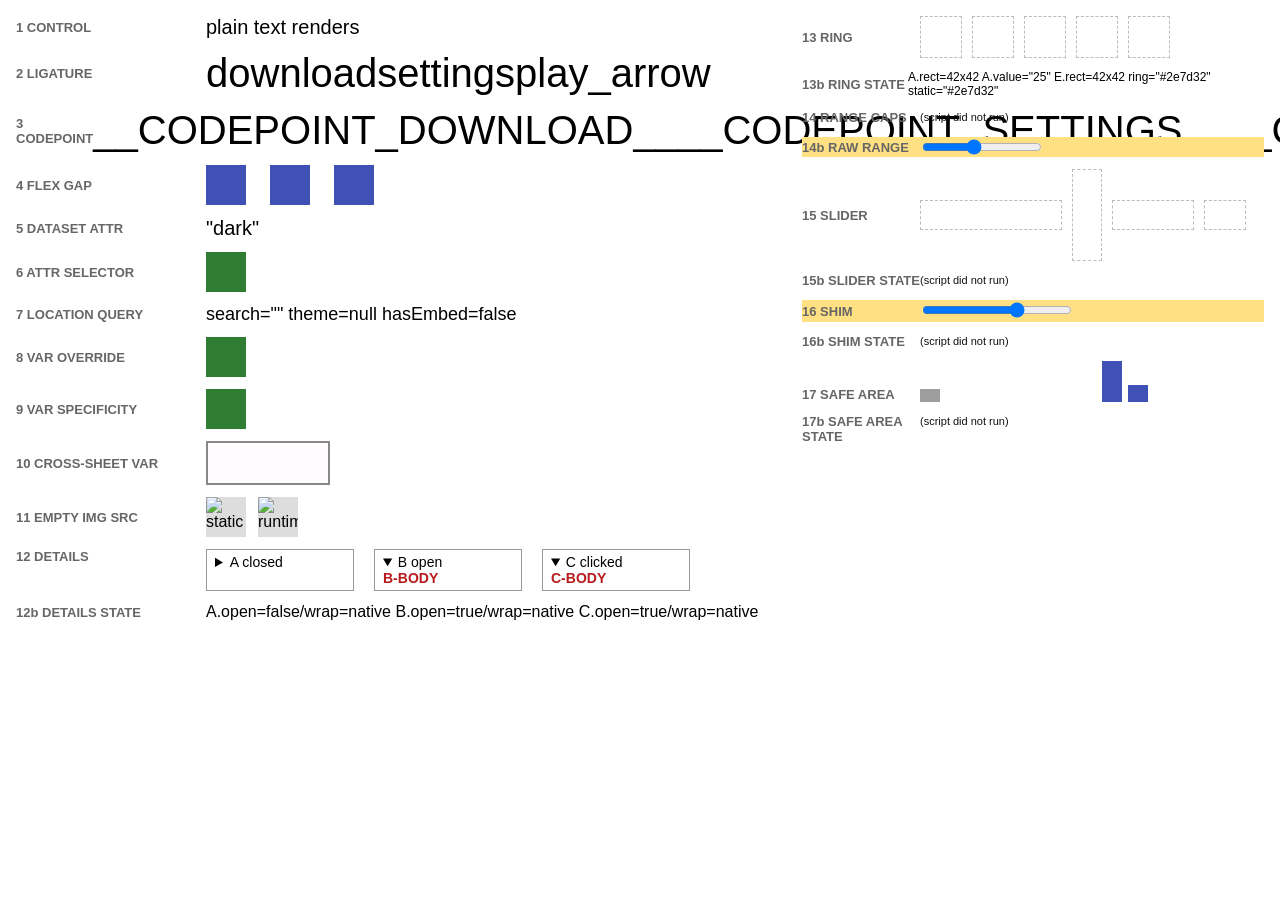
==== commit 3035b6a9: "feat(plugin): WebF 渲染面注入安全区 CSS 变量 (songloft-org/songloft#341) WebF 压根不实现 CSS env(safe-area-inset-*)" ====
--- a/scripts/webf-verify/probe.html
+++ b/scripts/webf-verify/probe.html
@@ -18,11 +18,14 @@
     13. RING        自定义元素 <songloft-progress-ring>，判据见右列该行上方注释
     14~16 SLIDER    input[type=range] 的能力事实、自定义元素 <songloft-slider>、
                     以及 common.js 的 range 垫片，判据见右列各行上方注释
+    17. SAFE AREA   安全区变量 --sl-safe-*（宿主注入替代 env(safe-area-inset-*)），
+                    顺带把 max() / clamp() / var() fallback 的可用性钉成回归行
 
   版面：WebF 窗口实测只有 1280x717（Xvfb 屏是 1280x900，下方黑色区域是 Flutter
   压根没画的部分），单列纵向已经被 12 组占满，所以从第 13 组起改成**两列**：
   左列 1~12b（原样不动），右列 13 起。加新检查行前先确认它落在 717px 以内 ——
   被截掉的行看起来和「脚本没跑」一模一样。
+  （右列到 17b 为止实测落在 ~610px，还有余量；再加就要考虑第三列或缩行距。）
 
   合成拖动（DRAG_PROBE）：本页面没有交互驱动能力，「滑块真的能拖」只能由 Dart 侧
   用 WidgetsBinding.handlePointerEvent 合成 Pointer 事件来验（走的是真实 hit-test →
@@ -401,6 +404,76 @@
     <span class="tag">16b SHIM STATE</span>
     <span id="shimstate" class="caps">(script did not run)</span>
   </div>
+
+  <!--
+    17 安全区变量 --sl-safe-*（songloft-org/songloft#341 Step 5）。
+    WebF 不实现 env(safe-area-inset-*)，改为「宿主注入 CSS 变量 + 插件写 var()」。
+
+    八个盒子都是 `width:20px; height:0; box-sizing:content-box`，所以
+    **getBoundingClientRect().height 就等于它的 padding-bottom 求值结果** ——
+    数字化断言不依赖任何 getComputedStyle（13b 已实测 WebF 的 getComputedStyle
+    不暴露自定义属性，读回永远是空串，用它判不了任何事）。
+
+    注入走**真实生产路径**：页面自己
+    `window.postMessage({type:'songloft-safe-area',insets:{...}},'*')`，
+    与 Dart 侧 `_pushToPage()` 发出的字面量完全一致 —— 测的是 common.js 里
+    那个 handler，不是探针自己 setProperty 抄近路。
+    容器里 MediaQuery.padding 基本是 0（Xvfb 无刘海），所以注入的是**人为的
+    非零值** top=11/right=12/bottom=30/left=14，这样「变量真的到了、CSS 真的
+    重算了」才有可观测的证据。
+
+      S  padding-bottom:13px                   **对照组，不含任何变量**。它唯一的
+                                               用途是给 pre 那一轮读数定性：S=13 说明
+                                               「布局已经算过了」，此时 A/H 的读数才
+                                               有意义；S=0 说明整组量早了（首帧未落定），
+                                               pre 全 0 是伪失败，只能看 post
+      A  calc(10px + var(--sl-safe-bottom))    注入前应 10（默认 0px）；注入后应 40
+      B  var(--sl-safe-bottom)                 裸 var 当长度用：注入后应 30
+      H  calc(1px + var(--sl-safe-top))        top 也到了：注入后应 12
+      C  max(24px, var(--sl-safe-bottom))      **WebF 没实现 max()** → 应 0（不是 30）
+      D  clamp(24px, var(--sl-safe-bottom), 96px)  clamp 里能不能塞 var。
+                                               源码读起来不该行（clamp 分支对每个参数
+                                               直接 CSSLength.parseLength，而它不认
+                                               `var(...)`），但**实测是 30，能行** ——
+                                               推测值里含 `var` 时样式系统先做了整值
+                                               替换。这一行就是把这个反直觉的事实钉住
+      J  clamp(24px, var(--sl-safe-top), 96px) 夹紧真的发生了吗：top=11 < 24 → 应 **24**
+                                               （不是 11）。这正是 miot `.fp-controls`
+                                               要的「至少留 24px」语义
+      E  clamp(24px, 41px, 96px)               对照：clamp 本身可用 → 应 41。
+                                               数字刻意与注入值都不同，免得与 D 撞成
+                                               同一个读数而看不出是谁在起作用
+      F  var(--sl-nope, 17px)                  对照：裸 var 的 fallback 通不通 → 应 17
+      G  var(--sl-nope2, env(safe-area-inset-bottom, 19px))
+                                               **本组最关键的一项**：文档要不要推荐
+                                               `var(--x, env(...))` 这种「一份 CSS
+                                               通吃三种环境」的写法，取决于 WebF 会
+                                               把它算成什么。19 = 连 env 的内层
+                                               fallback 都取到了；0 = fallback 链
+                                               在 env() 处断掉 → 文档必须禁止这种写法
+                                               （实测就是 0）
+    17b 是同一件事的文字化断言（截图必然糊掉 —— 这些盒子只有几十像素高）。
+  -->
+  <div class="row" style="align-items:flex-end">
+    <span class="tag">17 SAFE AREA</span>
+    <span class="sarow">
+      <span id="saS" class="sabox" style="padding-bottom:13px;background:#9e9e9e"></span>
+      <span id="saA" class="sabox" style="padding-bottom:calc(10px + var(--sl-safe-bottom))"></span>
+      <span id="saB" class="sabox" style="padding-bottom:var(--sl-safe-bottom)"></span>
+      <span id="saH" class="sabox" style="padding-bottom:calc(1px + var(--sl-safe-top))"></span>
+      <span id="saC" class="sabox" style="padding-bottom:max(24px, var(--sl-safe-bottom))"></span>
+      <span id="saD" class="sabox" style="padding-bottom:clamp(24px, var(--sl-safe-bottom), 96px)"></span>
+      <span id="saJ" class="sabox" style="padding-bottom:clamp(24px, var(--sl-safe-top), 96px)"></span>
+      <span id="saE" class="sabox" style="padding-bottom:clamp(24px, 41px, 96px)"></span>
+      <span id="saF" class="sabox" style="padding-bottom:var(--sl-nope, 17px)"></span>
+      <span id="saG" class="sabox" style="padding-bottom:var(--sl-nope2, env(safe-area-inset-bottom, 19px))"></span>
+    </span>
+  </div>
+
+  <div class="row" style="align-items:flex-start">
+    <span class="tag">17b SAFE AREA STATE</span>
+    <span id="sastate" class="caps">(script did not run)</span>
+  </div>
 </div><!-- /colR -->
 </div><!-- /cols -->
 
@@ -434,6 +507,15 @@
     /* 虚线框由 WebF 的盒模型绘制，滑块由我们的 CustomPaint 绘制 —— 两者分离，
        所以「有框无滑块」（N）与「有框有滑块」（H/V/D）一眼可辨。 */
     .sldbox { border: 1px dashed #bbb; }
+
+    /* 17 组：盒子高度 == padding-bottom 求值结果，所以必须 content-box
+       （common.css 的 reset 把全局设成了 border-box，那样 height:0 与 padding
+       的关系要多绕一层推理）。宽 20px 只为看得见，判据全在 height 上。 */
+    .sarow { display: flex; gap: 6px; align-items: flex-end; }
+    .sabox {
+      display: inline-block; box-sizing: content-box;
+      width: 20px; height: 0; background: #3f51b5;
+    }
 
     .ringrow { display: flex; gap: 10px; align-items: center; }
     /* 虚线边框由 WebF 自己的盒模型绘制，环由我们的 CustomPaint 绘制 ——
@@ -538,6 +620,128 @@
           console.log('[probe] ring ' + text);
         }, 400);
       }, 600);
+    });
+
+    // ── 17 安全区变量 --sl-safe-* ─────────────────────────────────────
+    // 又是单独一个 DOMContentLoaded 回调（与 details / ring / 滑块三段并列）：
+    // 任一段抛异常都不该让别人的 readout 停在 "(script did not run)"。
+    document.addEventListener('DOMContentLoaded', function () {
+      function h(id) {
+        var el = document.getElementById(id);
+        if (!el) return 'missing';
+        try {
+          return String(Math.round(el.getBoundingClientRect().height));
+        } catch (e) { return 'threw'; }
+      }
+      function inlineVar(name) {
+        try {
+          return JSON.stringify(
+            document.documentElement.style.getPropertyValue(name));
+        } catch (e) { return '(threw)'; }
+      }
+
+      // 注入**前**先量一遍，证明默认值那一档（common.css 的
+      // `html.webf-engine { --sl-safe-*: 0px }`）真的生效。
+      // 不能等注入后再回推 0 来测：那时内联样式已经写上，量到的是内联那一档。
+      //
+      // ⚠️ **必须等第 14~16 组全部读完再动手**，不能用固定延时。
+      //
+      // 本组注入 4 个 CSS 变量会让整棵树重算，而第 16 组采集滑块屏幕坐标那一刻
+      // （见下面那段 1800ms 的注释）若正撞上重排在飞，`getBoundingClientRect()`
+      // 会返回 0x0，于是滑块被静默地从拖动目标里漏掉，16b 显示 in=0/ch=0 ——
+      // 看起来跟「Dart→JS 事件没通」一模一样。实测这么撞过一次。
+      //
+      // 所以改成握手：滑块那段的 finalize() 跑完会置 window.__slFinalized，
+      // 本组轮询到它再开始。轮询有上限，那一段抛异常时本组也不会永远不出读数。
+      var slWaitMs = 0;
+      (function waitForSliderGroup() {
+        if (!window.__slFinalized && slWaitMs < 8000) {
+          slWaitMs += 200;
+          setTimeout(waitForSliderGroup, 200);
+          return;
+        }
+        startSafeAreaProbe(slWaitMs >= 8000 ? 'timeout' : 'handshake');
+      })();
+
+      // 首帧布局未必已经落定，量早了拿到的 0 会与「默认值 0px 生效」撞成同一个
+      // 读数（A 期望 10），分不清是「默认值对」还是「压根还没布局」。
+      // **实测 DOMContentLoaded +300ms 时确实全 0**，所以 S 那个不含变量的对照盒
+      // 是必须的：S=13 才说明这一轮读数可信。走到这里时早过了那个窗口。
+      function startSafeAreaProbe(how) {
+        var pre = 'S=' + h('saS') + ' A=' + h('saA') + ' B=' + h('saB') +
+          ' H=' + h('saH');
+
+        // 走真实生产路径：与 Dart 侧 `_pushToPage()` 发出的字面量一字不差 ——
+        // 测的是 common.js 的消息 handler，不是探针自己 setProperty 抄近路。
+        var injected = 'skipped';
+        try {
+          window.postMessage({
+            type: 'songloft-safe-area',
+            insets: { top: 11, right: 12, bottom: 30, left: 14 }
+          }, '*');
+          injected = 'sent';
+        } catch (e) {
+          injected = 'threw:' + ((e && e.message) || e);
+        }
+
+        // 变量变更 → 重排的通知链路是异步的，量早了会拿到旧高度。
+        setTimeout(function () {
+          var text =
+            'pre[' + pre + ']' +
+            ' post[S=' + h('saS') + ' A=' + h('saA') + ' B=' + h('saB') +
+            ' H=' + h('saH') +
+            ' C(max)=' + h('saC') + ' D(clamp+var)=' + h('saD') +
+            ' J(clamp-min)=' + h('saJ') + ' E(clamp)=' + h('saE') +
+            ' F(var-fb)=' + h('saF') + ' G(var-fb-env)=' + h('saG') + ']' +
+            ' msg=' + injected + '/' + how +
+            ' inline[bottom=' + inlineVar('--sl-safe-bottom') +
+            ' top=' + inlineVar('--sl-safe-top') + ']' +
+            ' htmlClass=' + JSON.stringify(document.documentElement.className);
+          document.getElementById('sastate').textContent = text;
+          // 截图里这些盒子只有几十像素高，flutter.log 才是断言通道
+          console.log('[probe] safearea ' + text);
+
+          // 页面这一轮读完了，才请 Dart 侧推它那一轮（见 __saReport 的注释）。
+          // 与第 16 组的 slDrag 同一个套路：由页面在**确定的时点**把控制权交给
+          // Dart，而不是两边各拍一个固定延时去赌谁先谁后。
+          try {
+            var mc = window.webf && window.webf.methodChannel;
+            if (mc && typeof mc.invokeMethod === 'function') {
+              mc.invokeMethod('slSafeArea', '');
+            } else {
+              console.log('[probe] no methodChannel, dart safe-area push skipped');
+            }
+          } catch (e) {
+            console.log('[probe] slSafeArea invoke threw: ' + e);
+          }
+        }, 1000);
+      }
+
+      // Dart→JS 那一跳的断言入口。
+      //
+      // 上面那一轮是**页面自己** postMessage，验的是 common.js 的 handler；
+      // 产品里真正的发起方是 Dart 的 `_pushToPage()`（`evaluateJavaScripts`
+      // 拼一条 `window.postMessage({...},"*")`）。那一跳的字面量拼接、数字格式
+      // （`toStringAsFixed(2)` 产出 `22.00` 这种形态，JS 侧要当数字用）都只能由
+      // Dart 侧真跑一遍才算验过，所以留这个函数给 probe_main.dart 调。
+      // 值刻意与页面那轮不同（bottom 22 而不是 30），否则读数一样就分不清是谁写的。
+      window.__saReport = function () {
+        try {
+          var text = 'A=' + h('saA') + ' B=' + h('saB') + ' H=' + h('saH') +
+            ' J(clamp-min)=' + h('saJ') +
+            ' inline[bottom=' + inlineVar('--sl-safe-bottom') +
+            ' top=' + inlineVar('--sl-safe-top') +
+            ' right=' + inlineVar('--sl-safe-right') +
+            ' left=' + inlineVar('--sl-safe-left') + ']';
+          var el = document.getElementById('sastate');
+          // 追加而不是覆盖：17b 那一行同时留着两轮读数，截图与文字才自洽
+          // （截图是最终态，也就是 Dart 注入的那一轮）。
+          if (el) el.textContent = el.textContent + '  ||  dart[' + text + ']';
+          console.log('[probe] safearea-dart ' + text);
+        } catch (e) {
+          console.log('[probe] safearea-dart threw: ' + e);
+        }
+      };
     });
 
     // ── 14/15/16 滑块 ────────────────────────────────────────────────
@@ -704,6 +908,9 @@
           ' N.rect=' + rectOf(document.getElementById('sldN')) +
           '  Hin=' + st.hIn + '/Hch=' + st.hCh + '/Hdata=' + JSON.stringify(st.hData) +
           '  Vin=' + st.vIn + '/Vch=' + st.vCh + '/Vdata=' + JSON.stringify(st.vData));
+        // 第 17 组要等这一段读完才敢动 CSS 变量（它会触发整棵树重排，撞上本组
+        // 采坐标那一刻就会拿到 0x0）。见 17 组那边的握手注释。
+        window.__slFinalized = true;
         put('shimstate',
           'made=' + (made ? made.tagName.toLowerCase() : 'none') +
           ' sldRect=' + rectOf(made) + ' inRect=' + rectOf(shim) +
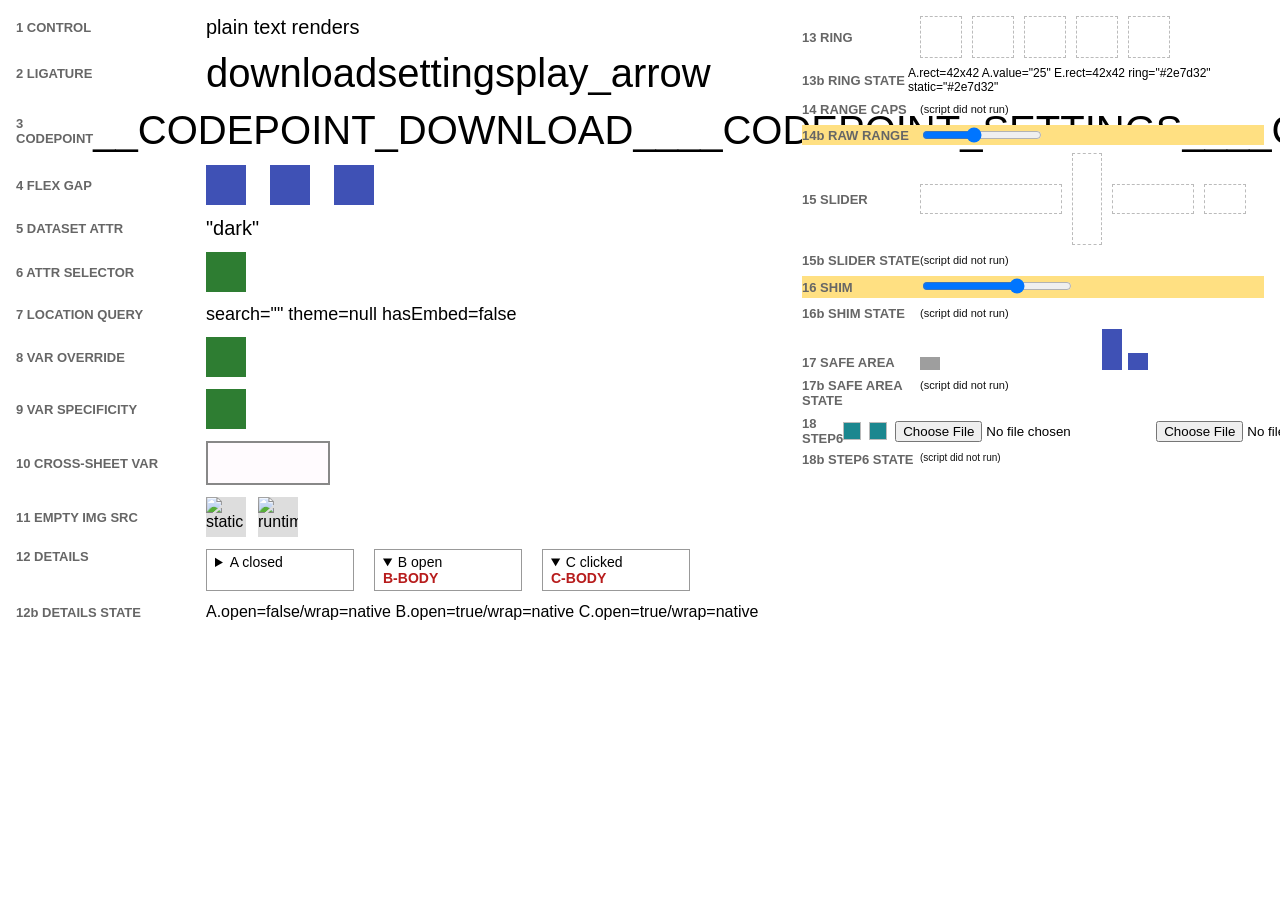
==== commit ccd377a7: "feat(plugin): WebF 下沉 window.open 与 input[type=file] (songloft-org/songloft#341) Step 6 的宿主侧。三项能力里两项" ====
--- a/scripts/webf-verify/probe.html
+++ b/scripts/webf-verify/probe.html
@@ -20,6 +20,12 @@
                     以及 common.js 的 range 垫片，判据见右列各行上方注释
     17. SAFE AREA   安全区变量 --sl-safe-*（宿主注入替代 env(safe-area-inset-*)），
                     顺带把 max() / clamp() / var() fallback 的可用性钉成回归行
+    18. STEP6       三项经宿主桥下沉的能力事实：data: URL 的两个消费点（<img src>
+                    与 CSS background-image）、btoa/Blob.arrayBuffer/FileReader
+                    的存在性、input[type=file] 的原生表现与垫片端到端链路、
+                    <table> 的警告垫片。判据全在右列该组上方的注释里，
+                    而**读数通道是 flutter.log 里的 `[probe] step6` 那一行**
+                    （截图里 18b 只够看个大概）
 
   版面：WebF 窗口实测只有 1280x717（Xvfb 屏是 1280x900，下方黑色区域是 Flutter
   压根没画的部分），单列纵向已经被 12 组占满，所以从第 13 组起改成**两列**：
@@ -59,6 +65,10 @@
     .colL { width: 762px; }
     .colR { width: 462px; }
     .colR .tag { width: 118px; }
+    /* 右列 12 组行距压到 8px：加第 18 组后 12px 会把 18b 挤出 717px 的可见区，
+       而被截掉的行看起来和「脚本没跑」一模一样（文件头「版面」那段的警告）。
+       只影响纵向位置，各组判据不变。 */
+    .colR .row { margin-bottom: 8px; }
   </style>
 </head>
 <body>
@@ -474,6 +484,90 @@
     <span class="tag">17b SAFE AREA STATE</span>
     <span id="sastate" class="caps">(script did not run)</span>
   </div>
+
+  <!--
+    18 STEP6 — 三项经宿主桥下沉的能力事实（songloft-org/songloft#341 Step 6）。
+
+    这一组问的全是「WebF 的 C++/QuickJS 侧到底有没有这个东西」，而 C++ 源码不随
+    pub 包发布（webf-0.24.27 顶层只有 android/ example/ include/ lib/ … ，
+    include/ 里只有 webf_bridge.h），**只能实测**。所以本组刻意做得很密：
+    一次运行同时钉住 6 件事，省掉 6 轮容器往返。
+
+    视觉行（18）只有两个 16px 方块，判据全在 18b 的文字与 flutter.log 里：
+
+      IMG  <img src="data:image/png;base64,…">        → 出现青色方块 = data: URL 走
+                                                        img.dart 的 WebFBundle.fromUrl
+                                                        分支可用（源码已核实支持，这里
+                                                        只做回归）
+      BG   background-image: url(data:image/png;…)     → **本组最关键的一项**。
+                                                        CSS 背景图走 css/background.dart
+                                                        而不是 img.dart，那条链路没追完；
+                                                        且 data: URL 里含逗号与分号，
+                                                        CSS url() 的词法解析可能切错。
+                                                        出现青色方块 = miot 全屏播放器的
+                                                        bgImage 能沿用同一个 data: URL；
+                                                        空白 = 那一处必须另找出路
+
+    18b 报的文字项：
+
+      open=            typeof window.open。'function' 只说明**绑定存在**，不代表
+                       C++ 会把调用转发到 Dart。真正的判据在 flutter.log：
+                       没有 delegate 时应出现上游那句
+                       `Attempting to navigate WebF to an external WebF page`；
+                       装了 delegate 时应出现探针自己那句 `[probe] nav decision`。
+                       两个 URL 刻意不同（sl-open-1 / sl-open-2），用来区分
+                       「单参」与「带 target 的双参」两种调用形态 —— miot
+                       js/auth.js:95 是双参，而 WebF 的 Dart 绑定
+                       (`dom/window.dart:43`) 只声明了 args[0]
+      btoa / atob      base64 编解码。缺了就必须自己写编码表
+      FileReader       缺了就不能垫 FileList/File（Step 4 设计文档 §2.3 的前提）
+      Blob / arrBuf    Blob.prototype.arrayBuffer —— blob→base64 的唯一同步可得路径
+      blobText         `new Blob(['..']).text()` 真的能 await 出内容吗（有没有绑定
+                       ≠ 能不能用）
+      b64rt            端到端往返：Blob → arrayBuffer → btoa → data: URL 是否与
+                       预期字符串逐字符相等。这是「能拼出 data: URL」的**唯一**
+                       可信判据
+      fileVisHidden    `<input type=file hidden>` 的盒子尺寸。非 0 = WebF **不认**
+                       HTML hidden 属性 → 连插件刻意隐藏的那个 input 都会在页面上
+                       占掉一行（Step 4 设计文档 §2.3 的待测项 15）
+      fileVisRaw       同样的 input，但带 `data-sl-no-file-picker` 退出开关
+                       （垫片不碰它）→ 它永远反映 WebF 的**原生**表现：
+                       非 0 即证实「file input 静默变成一个占位文本框」。
+                       这一行是垫片落地**之后**唯一还能测到原生行为的对照组
+      fileVis+shimmed  垫片接管的那个 input：装上后尺寸应变 0 且 shimmed=yes。
+                       **两项必须一起看** —— 单看尺寸 0 会与「WebF 认了 hidden
+                       属性」撞成同一个读数
+      progClick        `el.click()`（程序化调用）会不会派发 DOM click 到监听器。
+                       决定 file 垫片是「拦 click 事件」还是「必须覆写实例 click
+                       方法」（Step 4 设计文档 §2.4 的待测项 14）。
+                       实测就算是 true 也两条都做 —— 见 common.js 里的理由
+      picked           file 垫片端到端：`click()` → 垫片 → 宿主桥 → Dart 的 canned
+                       应答 → change 事件。`probe.m3u/8` = 整条链路真的通了。
+                       `viaLast:` 前缀说明 `event.data` 挂不上、走的是主通道
+                       `SongloftPlugin.lastPickedFiles`（那是设计里的预期兜底）
+      tableMark        tableWarnShim 有没有给 <table> 打上
+                       `data-sl-table-unsupported`。配合 flutter.log 里那条
+                       `[songloft] WebF 不支持原生 <table>` 的 warn 一起看。
+                       页面里那个 <table> 刻意 `display:none` —— 本组只验「警告
+                       与标记」，表格退化成什么样子是源码层面已经定死的事
+                       （_UnknownHTMLElement + display:block），不需要占版面复现
+  -->
+  <div class="row" style="align-items:center;margin-bottom:6px">
+    <span class="tag">18 STEP6</span>
+    <span class="s6row">
+      <img id="s6img" class="s6box" alt="data-url img">
+      <span id="s6bg" class="s6box"></span>
+      <input type="file" id="s6fileH" hidden>
+      <input type="file" id="s6fileRaw" data-sl-no-file-picker>
+      <input type="file" id="s6fileV">
+      <table id="s6table" style="display:none"><tbody><tr><td>t</td></tr></tbody></table>
+    </span>
+  </div>
+
+  <div class="row" style="align-items:flex-start;margin-bottom:0">
+    <span class="tag">18b STEP6 STATE</span>
+    <span id="s6state" class="caps">(script did not run)</span>
+  </div>
 </div><!-- /colR -->
 </div><!-- /cols -->
 
@@ -503,6 +597,9 @@
     /* 多行文字断言块。写死 width 而不用 flex:1：右列已经写死 462px，
        flex-grow 若在 WebF 下表现异常会把这块挤成 0 宽而整段静默消失。 */
     .caps { font-size: 11px; line-height: 14px; width: 330px; color: #111; }
+    /* 18b 的读数比别人长得多（一次钉住 20 来项），所以单独放宽到整列宽 + 缩字号，
+       让它落在 717px 的可见区里。判据通道仍然是 flutter.log。 */
+    #s6state { width: 336px; font-size: 10px; line-height: 12px; }
     .sldrow { display: flex; gap: 10px; align-items: center; }
     /* 虚线框由 WebF 的盒模型绘制，滑块由我们的 CustomPaint 绘制 —— 两者分离，
        所以「有框无滑块」（N）与「有框有滑块」（H/V/D）一眼可辨。 */
@@ -511,6 +608,16 @@
     /* 17 组：盒子高度 == padding-bottom 求值结果，所以必须 content-box
        （common.css 的 reset 把全局设成了 border-box，那样 height:0 与 padding
        的关系要多绕一层推理）。宽 20px 只为看得见，判据全在 height 上。 */
+    /* 18 组：两个 16px 方块并排。写死 width/height 而不靠图片固有尺寸 ——
+       固有尺寸拿不到时盒子会塌成 0，那与「data: URL 没解码」看起来一样。
+       所以盒子一定有，判据是**里面有没有青色**。 */
+    .s6row { display: flex; gap: 8px; align-items: center; }
+    .s6box {
+      display: block; width: 16px; height: 16px;
+      border: 1px solid #bbb; box-sizing: content-box;
+      background-repeat: no-repeat; background-size: 16px 16px;
+    }
+
     .sarow { display: flex; gap: 6px; align-items: flex-end; }
     .sabox {
       display: inline-block; box-sizing: content-box;
@@ -981,6 +1088,174 @@
       // 6.5s = 1800ms 起拖 + 3 段合成拖动各约 0.5s 的余量，仍远小于 SETTLE(12s)。
       setTimeout(finalize, 6500);
     });
+
+    // ── 18 Step 6：三项经宿主桥下沉的能力事实 ──────────────────────────
+    //
+    // 又是单独一个 DOMContentLoaded 回调（与 details / ring / 滑块 / 安全区四段并列）：
+    // 任一段抛异常都不该让别人的 readout 停在 "(script did not run)"。
+    //
+    // 本组问的全是「C++/QuickJS 侧到底有没有这个东西」——那一层不随 pub 包发布，
+    // **只能实测**。判据全写在上面 18 组那段 HTML 注释里。
+    document.addEventListener('DOMContentLoaded', function () {
+      // 16x16 纯青色 PNG（79 字节），用 zlib+struct 现造的，不引外部资源：
+      // 探针容器里没有网络，且这一项要测的正是「不发请求也能出图」。
+      var PNG_B64 = 'iVBORw0KGgoAAAANSUhEUgAAABAAAAAQCAIAAACQkWg2AAAAFklEQVR42mOQ' +
+        'bu8nCTGMahjVMHw1AACyXjEQBmoK9AAAAABJRU5ErkJggg==';
+      var DATA_URL = 'data:image/png;base64,' + PNG_B64;
+      var parts = [];
+      function put(k, v) { parts.push(k + '=' + v); }
+      function ty(v) { try { return typeof v; } catch (e) { return 'threw'; } }
+      function rect(id) {
+        var el = document.getElementById(id);
+        if (!el) return 'missing';
+        try {
+          var r = el.getBoundingClientRect();
+          return Math.round(r.width) + 'x' + Math.round(r.height);
+        } catch (e) { return 'threw'; }
+      }
+      function flush() {
+        var text = parts.join(' ');
+        var el = document.getElementById('s6state');
+        if (el) el.textContent = text;
+        console.log('[probe] step6 ' + text);
+      }
+
+      // ① data: URL 两个消费点。**必须由 JS 赋值而不是写在 HTML 属性里**：
+      // 静态 HTML 的图片加载发生在解析期，而 common.js 的空 src 访问器垫片
+      // 只挡运行时赋值 —— 两条路径混在一起就分不清是谁的功劳/锅。
+      try {
+        document.getElementById('s6img').src = DATA_URL;
+        put('imgSet', 'ok');
+      } catch (e) { put('imgSet', 'threw'); }
+      try {
+        document.getElementById('s6bg').style.backgroundImage = 'url(' + DATA_URL + ')';
+        put('bgSet', 'ok');
+      } catch (e) { put('bgSet', 'threw'); }
+
+      // ② base64 / Blob / FileReader 存在性
+      put('btoa', ty(window.btoa));
+      put('atob', ty(window.atob));
+      put('FileReader', ty(window.FileReader));
+      put('Blob', ty(window.Blob));
+      put('File', ty(window.File));
+      put('FileList', ty(window.FileList));
+      put('arrBuf', (window.Blob && window.Blob.prototype)
+        ? ty(window.Blob.prototype.arrayBuffer) : 'n/a');
+      put('objURL', (window.URL) ? ty(window.URL.createObjectURL) : 'no-URL');
+
+      // ③ `<input type=file>` 的原生表现。
+      // shimmed 那一项是给「common.js 加了 file 垫片之后」留的回归位：
+      // 之后这两行的尺寸会变 0（垫片强制 display:none），单看尺寸会与
+      // 「WebF 认了 hidden 属性」撞成同一个读数，必须靠标记区分。
+      put('fileVisHidden', rect('s6fileH'));
+      put('fileVisRaw', rect('s6fileRaw'));
+      put('fileVis', rect('s6fileV'));
+      put('shimmed', document.getElementById('s6fileV')
+        .hasAttribute('data-sl-file-shim') ? 'yes' : 'no');
+      put('shimRespectsOptOut', document.getElementById('s6fileRaw')
+        .hasAttribute('data-sl-file-shim') ? 'BROKEN' : 'ok');
+      put('tableMark', document.getElementById('s6table')
+        .hasAttribute('data-sl-table-unsupported') ? 'yes' : 'no');
+
+      // ④ 程序化 click() 会不会派发 DOM click 事件到监听器。
+      // 用一个**新建的**元素而不是页面上现成的：现成元素可能已经被别的垫片
+      // 装过监听器，测出来的就不是「纯 click() 语义」了。
+      var probeBtn = document.createElement('span');
+      probeBtn.textContent = '.';
+      probeBtn.style.display = 'none';
+      var clicked = false;
+      probeBtn.addEventListener('click', function () { clicked = true; });
+      document.body.appendChild(probeBtn);
+      try {
+        probeBtn.click();
+        put('clickCalled', 'ok');
+      } catch (e) { put('clickCalled', 'threw'); }
+
+      // ⑤ blob → base64 端到端往返。**这才是「能拼出 data: URL」的判据** ——
+      // 上面那些 typeof 只证明绑定存在，不证明能用（WebF 里
+      // ImageType.blob 就是个从 Kraken 继承来的死枚举值）。
+      var expect = 'aGk=';   // btoa('hi')
+      var blob = null;
+      try { blob = new Blob(['hi'], { type: 'text/plain' }); } catch (e) { blob = null; }
+      put('blobMade', blob ? 'ok' : 'no');
+      if (blob && typeof blob.text === 'function') {
+        blob.text().then(function (s) {
+          put('blobText', JSON.stringify(s));
+        }, function (err) {
+          put('blobText', 'rej:' + ((err && err.message) || err));
+        });
+      } else {
+        put('blobText', 'n/a');
+      }
+      if (blob && typeof blob.arrayBuffer === 'function' &&
+          typeof window.btoa === 'function') {
+        blob.arrayBuffer().then(function (buf) {
+          try {
+            var bytes = new Uint8Array(buf);
+            var s = '';
+            for (var i = 0; i < bytes.length; i++) s += String.fromCharCode(bytes[i]);
+            var b64 = window.btoa(s);
+            put('b64rt', b64 === expect ? 'ok' : 'got:' + b64);
+          } catch (e) {
+            put('b64rt', 'threw:' + ((e && e.message) || e));
+          }
+        }, function (err) {
+          put('b64rt', 'rej:' + ((err && err.message) || err));
+        });
+      } else {
+        put('b64rt', 'n/a');
+      }
+
+      // ⑥ file 垫片端到端：click() → 垫片 → 宿主桥 → Dart 的 canned 应答 →
+      // change 事件。probe_main.dart 侧收 songloftHost/files.pickFile 后返回
+      // 一个固定文件，所以「picked=…」出现就意味着整条链路真的走通了
+      // （不是「垫片装上了」而已）。
+      var picked = 'none';
+      var fileEl = document.getElementById('s6fileV');
+      if (fileEl) {
+        fileEl.addEventListener('change', function (ev) {
+          var f = (ev && ev.data && ev.data.files && ev.data.files[0]) || null;
+          if (!f) {
+            var lp = window.SongloftPlugin && window.SongloftPlugin.lastPickedFiles;
+            f = (lp && lp[0]) || null;
+            picked = f ? 'viaLast:' + f.name + '/' + (f.text || '').length : 'change-nodata';
+          } else {
+            picked = f.name + '/' + (f.text || '').length;
+          }
+        });
+      }
+
+      // ⑦ window.open。**放在最后、且延后到别的读数都取完**：万一将来某个
+      // delegate 返回 allow，整页会被替换掉，那之前的读数就全丢了。
+      // 两次调用刻意用不同 URL 与不同参数个数：miot js/auth.js:95 是双参
+      // （`window.open(url, '_blank')`），而 WebF 的 Dart 绑定只声明 args[0]。
+      setTimeout(function () {
+        put('open', ty(window.open));
+        try {
+          window.open('https://example.com/sl-open-1');
+          put('open1', 'called');
+        } catch (e) { put('open1', 'threw:' + ((e && e.message) || e)); }
+        try {
+          window.open('https://example.com/sl-open-2', '_blank');
+          put('open2', 'called');
+        } catch (e) { put('open2', 'threw:' + ((e && e.message) || e)); }
+
+        // 触发 file 垫片（若已安装）。放在 open 之后：它是异步的，且会弹
+        // 一个 Dart 侧的选择器（探针里是 canned 应答，不会真弹 UI）。
+        try {
+          if (fileEl) fileEl.click();
+          put('fileClick', 'called');
+        } catch (e) { put('fileClick', 'threw:' + ((e && e.message) || e)); }
+
+        setTimeout(function () {
+          put('progClick', clicked ? 'dispatched' : 'no-dispatch');
+          put('picked', picked);
+          put('imgRect', rect('s6img'));
+          put('bgRect', rect('s6bg'));
+          flush();
+        }, 1200);
+      }, 2600);
+    });
   </script>
 </body>
 </html>
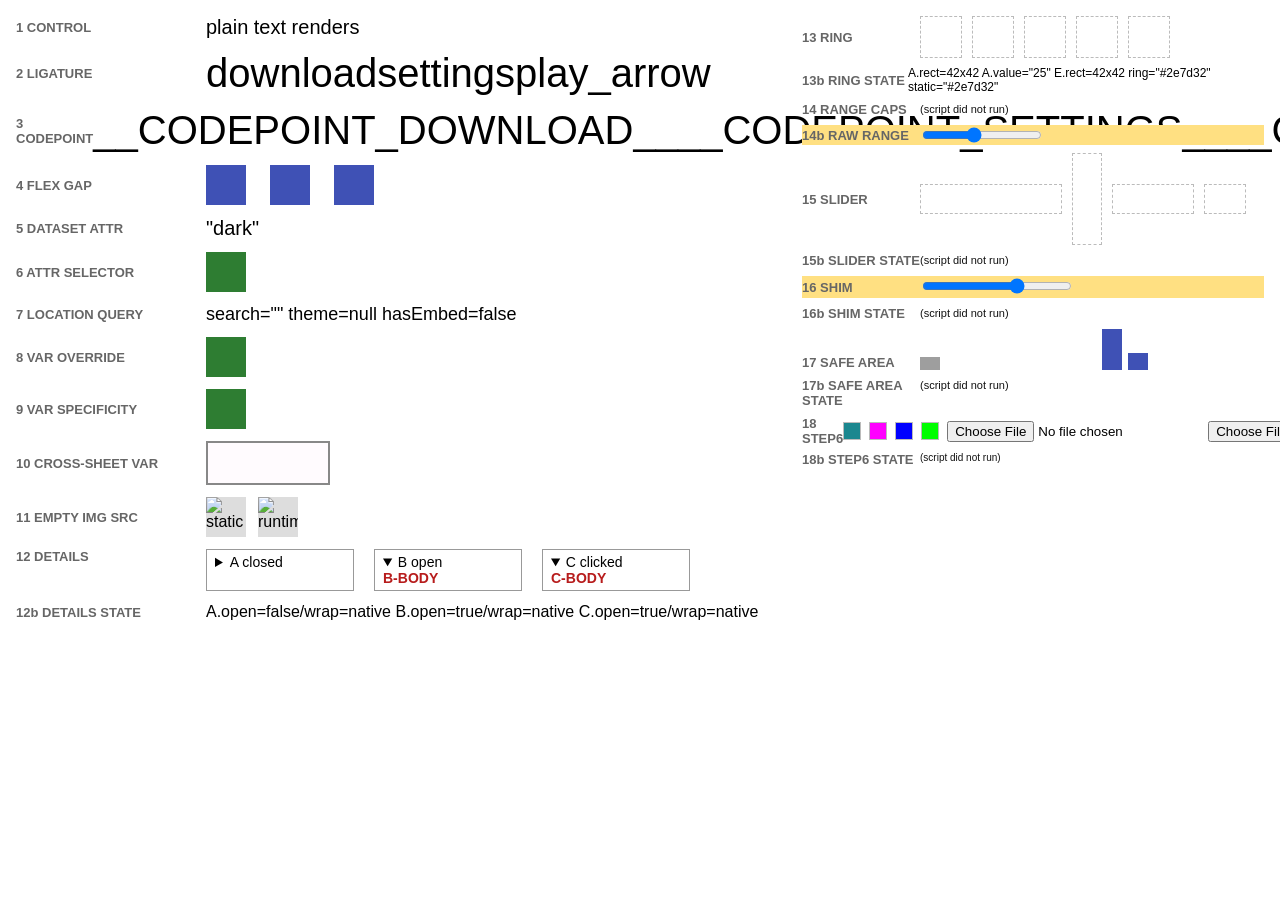
==== commit 4f5ffeb9: "test(webf-verify): 加固第 18 组判据 —— 二进制 base64 往返 + 抓屏取色 (songloft-org/songloft#341) 第 18 组原有两处**结构性**漏" ====
--- a/scripts/webf-verify/probe.html
+++ b/scripts/webf-verify/probe.html
@@ -25,7 +25,12 @@
                     的存在性、input[type=file] 的原生表现与垫片端到端链路、
                     <table> 的警告垫片。判据全在右列该组上方的注释里，
                     而**读数通道是 flutter.log 里的 `[probe] step6` 那一行**
-                    （截图里 18b 只够看个大概）
+                    （截图里 18b 只够看个大概；base64 三项的完整详情在
+                     `[probe] step6-b64` 那行）。
+                    ⚠️ 那四个 16px 方块的判据**不在**这行文字里，而在
+                    **out/pixels.txt** —— 它是抓屏后按页面报的坐标逐点取色的
+                    PASS/FAIL。原因：`imgSet=ok` / `bgRect=16x16` / `naturalWidth`
+                    只证明「盒子有尺寸、赋值没抛异常」，**不证明像素被画出来了**
 
   版面：WebF 窗口实测只有 1280x717（Xvfb 屏是 1280x900，下方黑色区域是 Flutter
   压根没画的部分），单列纵向已经被 12 组占满，所以从第 13 组起改成**两列**：
@@ -493,20 +498,36 @@
     include/ 里只有 webf_bridge.h），**只能实测**。所以本组刻意做得很密：
     一次运行同时钉住 6 件事，省掉 6 轮容器往返。
 
-    视觉行（18）只有两个 16px 方块，判据全在 18b 的文字与 flutter.log 里：
-
-      IMG  <img src="data:image/png;base64,…">        → 出现青色方块 = data: URL 走
-                                                        img.dart 的 WebFBundle.fromUrl
-                                                        分支可用（源码已核实支持，这里
-                                                        只做回归）
-      BG   background-image: url(data:image/png;…)     → **本组最关键的一项**。
+    视觉行（18）是三个 16px 方块，判据全在 18b 的文字、out/pixels.txt 与 flutter.log 里：
+
+      IMG  <img src="data:image/png;base64,…">        → 应画出**青色** #1B878F。
+                                                        data: URL 走 img.dart 的
+                                                        WebFBundle.fromUrl 分支
+      BG   background-image: url(data:image/png;…)     → 应画出**洋红** #FF00FF
+                                                        （刻意与 IMG 不同色，这样一个
+                                                        像素就能分辨是哪条路成了）。
                                                         CSS 背景图走 css/background.dart
                                                         而不是 img.dart，那条链路没追完；
                                                         且 data: URL 里含逗号与分号，
                                                         CSS url() 的词法解析可能切错。
-                                                        出现青色方块 = miot 全屏播放器的
+                                                        出现洋红 = miot 全屏播放器的
                                                         bgImage 能沿用同一个 data: URL；
-                                                        空白 = 那一处必须另找出路
+                                                        不是洋红 = 那一处必须另找出路
+      CTL  background-color: #0000FF（纯 CSS，无图）   → **抓屏取色的阳性对照**，
+                                                        必须是蓝的。连它都不蓝就说明
+                                                        坐标/取色环节自己坏了，
+                                                        而不是 data: URL 画不出图
+
+    ⚠️⚠️ **两个 data-URL 方块的判据必须落在「截图里真的出现那个颜色」上，
+    不能用 `imgSet=ok` / `bgSet=ok` / `bgRect=16x16` / `naturalWidth`。**
+    本组旧版就是那么写的，结果结构上漏掉了绘制层：实测一个硬编码 1×1 红点 PNG
+    虽然 `naturalWidth` 报 1/1、盒子尺寸也正常，**截图里那个方块却是灰的**。
+    `imgSet` 只证明「赋值没抛异常」、`bgRect` 只证明「元素盒子有尺寸」，
+    **都不证明像素被画出来了**。
+    所以页面把三个方块的中心坐标 + 期望颜色写进 flutter.log 的一行
+    `[probe] step6-px img=x,y,HEX bg=… ctl=…`，抓屏后由 entrypoint.sh 用
+    ImageMagick 逐点取色比对，结论落在 out/pixels.txt（PASS/FAIL 逐行）。
+    坐标由页面自己量（getBoundingClientRect），不写死 —— 版面一改死坐标就废。
 
     18b 报的文字项：
 
@@ -524,9 +545,26 @@
       Blob / arrBuf    Blob.prototype.arrayBuffer —— blob→base64 的唯一同步可得路径
       blobText         `new Blob(['..']).text()` 真的能 await 出内容吗（有没有绑定
                        ≠ 能不能用）
-      b64rt            端到端往返：Blob → arrayBuffer → btoa → data: URL 是否与
-                       预期字符串逐字符相等。这是「能拼出 data: URL」的**唯一**
-                       可信判据
+      btoaHi           `btoa` 的**二进制安全性**单点判据：`btoa('\x89PNG')` 必须是
+                       `iVBORw==`。实测 WebF 给的是 `wolQTg==` —— 它把 > 0x7F 的
+                       码点当字符先做了一次 UTF-8 编码（`0xC2 0x89` 正是 U+0089 的
+                       UTF-8），已登记为上游缺陷。**这一项预期是 FAIL**，
+                       它在这里是为了守住「宿主为什么要自带编码表」这个前提：
+                       哪天它变成 ok 了，才可以考虑退回 btoa
+      b64rt            **256 种字节值全覆盖**的往返：Blob(Uint8Array 0..255) →
+                       arrayBuffer → btoa → 与预期 base64 逐字符比对。
+                       旧版这里用的是 `new Blob(['hi'])` —— 纯 ASCII，**全程没有
+                       一个字节 > 0x7F**，结构上抓不到 btoa 的二进制不安全，
+                       于是那个真缺陷从判据的缝里溜过去了。二进制路径的用例
+                       **必须含高位字节**，这是这一版最重要的加固
+      dataUrl          同一个 256 字节 blob 走**产品自己那条路**
+                       （`SongloftPlugin.blobToDataURL`，内部是 common.js 的
+                       `bytesToBase64` 自带编码表，不用 btoa），与预期 data: URL
+                       逐字符比对。b64rt 测的是「上游坏在哪」，这一项测的是
+                       「我们的绕法到底对不对」—— 后者才是回归判据
+      mismatch@N       上面两项失败时的形态：N = 第一个不相等的字符下标，
+                       后面跟 got/exp 各一个字符。**刻意不打完整 344 字符**：
+                       18b 那行读数已经是全组最长，塞进去会把别的行挤出截图
       fileVisHidden    `<input type=file hidden>` 的盒子尺寸。非 0 = WebF **不认**
                        HTML hidden 属性 → 连插件刻意隐藏的那个 input 都会在页面上
                        占掉一行（Step 4 设计文档 §2.3 的待测项 15）
@@ -557,6 +595,10 @@
     <span class="s6row">
       <img id="s6img" class="s6box" alt="data-url img">
       <span id="s6bg" class="s6box"></span>
+      <!-- 抓屏取色的阳性对照：纯 CSS 背景色，不经任何图片解码路径。 -->
+      <span id="s6ctl" class="s6box" style="background-color:#0000ff"></span>
+      <!-- 1×1 PNG 被 CSS 放大到 16×16：区分「data: URL 画不出图」与「1×1 放大画不出」。 -->
+      <img id="s6img1" class="s6box" alt="1x1 data-url img">
       <input type="file" id="s6fileH" hidden>
       <input type="file" id="s6fileRaw" data-sl-no-file-picker>
       <input type="file" id="s6fileV">
@@ -1097,11 +1139,26 @@
     // 本组问的全是「C++/QuickJS 侧到底有没有这个东西」——那一层不随 pub 包发布，
     // **只能实测**。判据全写在上面 18 组那段 HTML 注释里。
     document.addEventListener('DOMContentLoaded', function () {
-      // 16x16 纯青色 PNG（79 字节），用 zlib+struct 现造的，不引外部资源：
+      // 两张 16x16 纯色 PNG（各 79 字节），用 zlib+struct 现造的，不引外部资源：
       // 探针容器里没有网络，且这一项要测的正是「不发请求也能出图」。
-      var PNG_B64 = 'iVBORw0KGgoAAAANSUhEUgAAABAAAAAQCAIAAACQkWg2AAAAFklEQVR42mOQ' +
-        'bu8nCTGMahjVMHw1AACyXjEQBmoK9AAAAABJRU5ErkJggg==';
-      var DATA_URL = 'data:image/png;base64,' + PNG_B64;
+      //
+      // **两张刻意不同色**：<img> 用青色、CSS background-image 用洋红。
+      // 同色时抓屏取到一个方块是那个颜色，分不清是哪条路成了 —— 而这两条路在
+      // WebF 里是两套完全不同的实现（img.dart vs css/background.dart）。
+      var PNG_CYAN = 'iVBORw0KGgoAAAANSUhEUgAAABAAAAAQCAIAAACQkWg2AAAAFklEQVR42mOQ' +
+        'bu8nCTGMahjVMHw1AACyXjEQBmoK9AAAAABJRU5ErkJggg==';    // #1B878F
+      var PNG_MAGENTA = 'iVBORw0KGgoAAAANSUhEUgAAABAAAAAQCAIAAACQkWg2AAAAFklEQVR42mP4' +
+        'z/CfJMQwqmFUw/DVAAAg0/4QFUWCjwAAAABJRU5ErkJggg==';    // #FF00FF
+      // **1×1** 纯绿 PNG（69 字节），由 CSS 的 16px 盒子放大显示。
+      // 存在的理由：交接文档里记着「一个硬编码 1×1 红点 PNG 虽然 naturalWidth 报 1/1，
+      // 截图里那个方块却是灰的」。若 16×16 的两张画得出来、这张画不出来，
+      // 那个观察的真因就是「1×1 放大」而不是「data: URL 不可用」——
+      // 两者对插件作者的含义完全不同（后者要另找出路，前者只要别用 1×1 占位图）。
+      var PNG_1PX_GREEN = 'iVBORw0KGgoAAAANSUhEUgAAAAEAAAABCAIAAACQd1PeAAAADElEQVR42mNg' +
+        '+M8AAAICAQBF9FLUAAAAAElFTkSuQmCC';                    // #00FF00
+      var DATA_URL = 'data:image/png;base64,' + PNG_CYAN;
+      var BG_DATA_URL = 'data:image/png;base64,' + PNG_MAGENTA;
+      var PX1_DATA_URL = 'data:image/png;base64,' + PNG_1PX_GREEN;
       var parts = [];
       function put(k, v) { parts.push(k + '=' + v); }
       function ty(v) { try { return typeof v; } catch (e) { return 'threw'; } }
@@ -1118,7 +1175,58 @@
         var el = document.getElementById('s6state');
         if (el) el.textContent = text;
         console.log('[probe] step6 ' + text);
-      }
+        // base64 三项的完整详情单独一行：18b 那行装不下（见 shortB64 的注释）
+        if (b64detail.length) console.log('[probe] step6-b64 ' + b64detail.join(' '));
+      }
+
+      /**
+       * 绘制层判据：把三个方块的**中心坐标 + 期望颜色**写进 console，
+       * entrypoint.sh 抓屏后用 ImageMagick 逐点取色比对，结论落 out/pixels.txt。
+       *
+       * 为什么必须这么绕（而不是在页面里判）：页面**没有任何办法**知道自己有没有被
+       * 真的画出来 —— `naturalWidth` / `getBoundingClientRect` / computed style
+       * 全都只反映「解码/布局阶段的记账」。实测一个 1×1 红点 PNG 三项全正常、
+       * 截图里方块却是灰的。唯一可信的证据在**帧缓冲**里，只能抓屏取色。
+       *
+       * 为什么坐标由页面报、不写死在 shell 里：版面一改死坐标就静默失效
+       * （取到的是白底 → 报 FAIL → 看起来像 WebF 坏了）。
+       * 容器里 devicePixelRatio 是 1、探针 Scaffold 无 AppBar/padding，
+       * 所以页面坐标 == 屏幕坐标（与第 16 组合成拖动同一个前提）。
+       *
+       * ⚠️ **必须排在所有异步读数之后**（见调用点的 9s 定时器）：上面几组
+       * （尤其 17b 安全区、16 滑块）的读数是异步落 DOM 的，文字一变行数就变，
+       * 会把下面的行**整体推下去**。第一版把它跟 flush() 排在一起（≈3.8s），
+       * 结果三个方块明明都画出来了，报的 y 却比抓屏时的真实位置小 96px，
+       * 点取色全 FAIL，差一点被误判成「WebF 画不出 data: URL 图」。
+       * 这也是为什么 shell 侧的**主判据是「该颜色在整页出现了多少像素」**
+       * （与坐标无关），点取色只作附注。
+       */
+      function reportPixels() {
+        var want = [
+          ['img', 's6img', '1B878F'],
+          ['bg', 's6bg', 'FF00FF'],
+          ['ctl', 's6ctl', '0000FF'],
+          ['img1px', 's6img1', '00FF00']
+        ];
+        var toks = [];
+        for (var i = 0; i < want.length; i++) {
+          var el = document.getElementById(want[i][1]);
+          if (!el) { toks.push(want[i][0] + '=missing'); continue; }
+          try {
+            var r = el.getBoundingClientRect();
+            // 取中心：16x16 内容盒 + 1px 边框，中心离边框足够远，
+            // 不会被边框色或抗锯齿污染。
+            toks.push(want[i][0] + '=' + Math.round(r.left + r.width / 2) + ',' +
+              Math.round(r.top + r.height / 2) + ',' + want[i][2]);
+          } catch (e) { toks.push(want[i][0] + '=threw'); }
+        }
+        console.log('[probe] step6-px ' + toks.join(' '));
+      }
+
+      // 9s：所有异步读数（18 组 flush ≈3.8s、16 组 finalize 6.5s、17b 安全区往返）
+      // 都已落 DOM，版面不再变；而抓屏在 SETTLE（默认 12s）时发生，留 3s 余量。
+      // ⚠️ 把 SETTLE 调到 10s 以下时这一行会失效（entrypoint 会报「没有 step6-px」）。
+      setTimeout(reportPixels, 9000);
 
       // ① data: URL 两个消费点。**必须由 JS 赋值而不是写在 HTML 属性里**：
       // 静态 HTML 的图片加载发生在解析期，而 common.js 的空 src 访问器垫片
@@ -1128,9 +1236,13 @@
         put('imgSet', 'ok');
       } catch (e) { put('imgSet', 'threw'); }
       try {
-        document.getElementById('s6bg').style.backgroundImage = 'url(' + DATA_URL + ')';
+        document.getElementById('s6bg').style.backgroundImage = 'url(' + BG_DATA_URL + ')';
         put('bgSet', 'ok');
       } catch (e) { put('bgSet', 'threw'); }
+      try {
+        document.getElementById('s6img1').src = PX1_DATA_URL;
+        put('img1Set', 'ok');
+      } catch (e) { put('img1Set', 'threw'); }
 
       // ② base64 / Blob / FileReader 存在性
       put('btoa', ty(window.btoa));
@@ -1174,12 +1286,79 @@
       // ⑤ blob → base64 端到端往返。**这才是「能拼出 data: URL」的判据** ——
       // 上面那些 typeof 只证明绑定存在，不证明能用（WebF 里
       // ImageType.blob 就是个从 Kraken 继承来的死枚举值）。
-      var expect = 'aGk=';   // btoa('hi')
+      //
+      // ⚠️ 用例是**全部 256 种字节值**，不是旧版那个 `new Blob(['hi'])`。
+      // 'hi' 是纯 ASCII、全程没有一个字节 > 0x7F，于是那个用例**结构上**不可能
+      // 抓到「btoa 不是二进制安全的」这个真缺陷（它只在 >0x7F 时把码点当字符
+      // 做一次 UTF-8 编码），而所有图片都含高位字节。二进制路径的判据必须含高位字节。
+      var B256_EXPECT =
+        'AAECAwQFBgcICQoLDA0ODxAREhMUFRYXGBkaGxwdHh8gISIjJCUmJygpKissLS4v' +
+        'MDEyMzQ1Njc4OTo7PD0+P0BBQkNERUZHSElKS0xNTk9QUVJTVFVWV1hZWltcXV5f' +
+        'YGFiY2RlZmdoaWprbG1ub3BxcnN0dXZ3eHl6e3x9fn+AgYKDhIWGh4iJiouMjY6P' +
+        'kJGSk5SVlpeYmZqbnJ2en6ChoqOkpaanqKmqq6ytrq+wsbKztLW2t7i5uru8vb6/' +
+        'wMHCw8TFxsfIycrLzM3Oz9DR0tPU1dbX2Nna29zd3t/g4eLj5OXm5+jp6uvs7e7v' +
+        '8PHy8/T19vf4+fr7/P3+/w==';
+      var B256_MIME = 'application/octet-stream';
+
+      // 失败时只报「第一个不相等的字符下标 + got/exp 各一字符」。
+      // 344 字符的完整串塞进 18b 会把别的检查行挤出截图。
+      // 详细版：给 flutter.log 看。
+      function cmpB64(got, exp) {
+        if (got === exp) return 'ok';
+        if (typeof got !== 'string') return 'type:' + (typeof got);
+        // 短用例（如 btoaHi 的 8 字符）直接打全串，最好读
+        if (exp.length <= 16) return 'got:' + got + '(exp:' + exp + ')';
+        for (var i = 0; i < Math.max(got.length, exp.length); i++) {
+          if (got.charAt(i) !== exp.charAt(i)) {
+            // 打 8 字符窗口而不是单字符：单字符看不出是「整体错位」还是「个别位错」，
+            // 而这两者指向完全不同的根因（长度/编码 vs 字节值）。
+            return 'mismatch@' + i + ':g[' + got.substr(i, 8) + ']e[' +
+              exp.substr(i, 8) + ']/len' + got.length + 'v' + exp.length;
+          }
+        }
+        return 'ok';
+      }
+
+      // 精简版：给 18b 那一行截图看。**必须精简** —— 18b 的读数已经是全组最长，
+      // 塞进三条 base64 详情会把它自己的尾巴挤出截图（实测就发生过）。
+      // 完整详情在 flutter.log 的 `[probe] step6-b64` 那行，两级冗余度各管一处。
+      function shortB64(detail) {
+        if (detail === 'ok') return 'ok';
+        var m = /mismatch@(\d+)/.exec(detail);
+        return m ? 'BAD@' + m[1] : 'BAD';
+      }
+      var b64detail = [];
+      function putB64(key, detail) {
+        b64detail.push(key + '=' + detail);
+        put(key, shortB64(detail));
+      }
+
+      // ⑤a `btoa` 的二进制安全性单点判据（不依赖 Blob，独立成立）。
+      // 期望 `iVBORw==`；WebF 实测给 `wolQTg==`（已登记上游缺陷），**这一项预期 FAIL**。
+      // 留着它是为了守住「宿主为什么自带编码表」这个前提 —— 它哪天变 ok 才可以退回 btoa。
+      try {
+        putB64('btoaHi', typeof window.btoa === 'function'
+          ? cmpB64(window.btoa('\x89PNG'), 'iVBORw==')
+          : 'n/a');
+      } catch (e) { put('btoaHi', 'threw'); }
+
+      var bytes256 = null;
+      try {
+        bytes256 = new Uint8Array(256);
+        for (var bi = 0; bi < 256; bi++) bytes256[bi] = bi;
+      } catch (e) { bytes256 = null; }
       var blob = null;
-      try { blob = new Blob(['hi'], { type: 'text/plain' }); } catch (e) { blob = null; }
+      try {
+        blob = new Blob([bytes256], { type: B256_MIME });
+      } catch (e) { blob = null; }
       put('blobMade', blob ? 'ok' : 'no');
-      if (blob && typeof blob.text === 'function') {
-        blob.text().then(function (s) {
+      put('blobSize', blob ? String(blob.size) : 'n/a');
+      // blobText 换回一个小 ASCII blob：这一项问的是「Blob.text() 有没有真绑上」，
+      // 与二进制安全无关，用 256 字节反而读数不可打印。
+      var txtBlob = null;
+      try { txtBlob = new Blob(['hi'], { type: 'text/plain' }); } catch (e) { txtBlob = null; }
+      if (txtBlob && typeof txtBlob.text === 'function') {
+        txtBlob.text().then(function (s) {
           put('blobText', JSON.stringify(s));
         }, function (err) {
           put('blobText', 'rej:' + ((err && err.message) || err));
@@ -1187,15 +1366,15 @@
       } else {
         put('blobText', 'n/a');
       }
+      // ⑤b 上游路径：Blob → arrayBuffer → btoa
       if (blob && typeof blob.arrayBuffer === 'function' &&
           typeof window.btoa === 'function') {
         blob.arrayBuffer().then(function (buf) {
           try {
-            var bytes = new Uint8Array(buf);
+            var bs = new Uint8Array(buf);
             var s = '';
-            for (var i = 0; i < bytes.length; i++) s += String.fromCharCode(bytes[i]);
-            var b64 = window.btoa(s);
-            put('b64rt', b64 === expect ? 'ok' : 'got:' + b64);
+            for (var i = 0; i < bs.length; i++) s += String.fromCharCode(bs[i]);
+            putB64('b64rt', cmpB64(window.btoa(s), B256_EXPECT));
           } catch (e) {
             put('b64rt', 'threw:' + ((e && e.message) || e));
           }
@@ -1204,6 +1383,26 @@
         });
       } else {
         put('b64rt', 'n/a');
+      }
+      // ⑤c **产品路径**：SongloftPlugin.blobToDataURL（内部走 common.js 自带的
+      // bytesToBase64 编码表，不用 btoa）。这一项才是回归判据 —— 它挂了就意味着
+      // 所有「带鉴权头拉图 → data: URL」的绕法在 WebF 下全坏。
+      var SP = window.SongloftPlugin;
+      if (blob && SP && typeof SP.blobToDataURL === 'function') {
+        try {
+          SP.blobToDataURL(blob).then(function (url) {
+            var prefix = 'data:' + B256_MIME + ';base64,';
+            if (typeof url !== 'string' || url.indexOf(prefix) !== 0) {
+              put('dataUrl', 'badprefix:' + String(url).slice(0, 40));
+            } else {
+              putB64('dataUrl', cmpB64(url.slice(prefix.length), B256_EXPECT));
+            }
+          }, function (err) {
+            put('dataUrl', 'rej:' + ((err && err.message) || err));
+          });
+        } catch (e) { put('dataUrl', 'threw:' + ((e && e.message) || e)); }
+      } else {
+        put('dataUrl', SP ? 'no-fn' : 'no-SP');
       }
 
       // ⑥ file 垫片端到端：click() → 垫片 → 宿主桥 → Dart 的 canned 应答 →
@@ -1250,6 +1449,8 @@
         setTimeout(function () {
           put('progClick', clicked ? 'dispatched' : 'no-dispatch');
           put('picked', picked);
+          // rect 只证明「盒子有尺寸」，**不证明像素被画出来**（见 18 组注释里的
+          // 红点 PNG 教训）。绘制层判据靠下面那行 step6-px + 抓屏取色。
           put('imgRect', rect('s6img'));
           put('bgRect', rect('s6bg'));
           flush();
